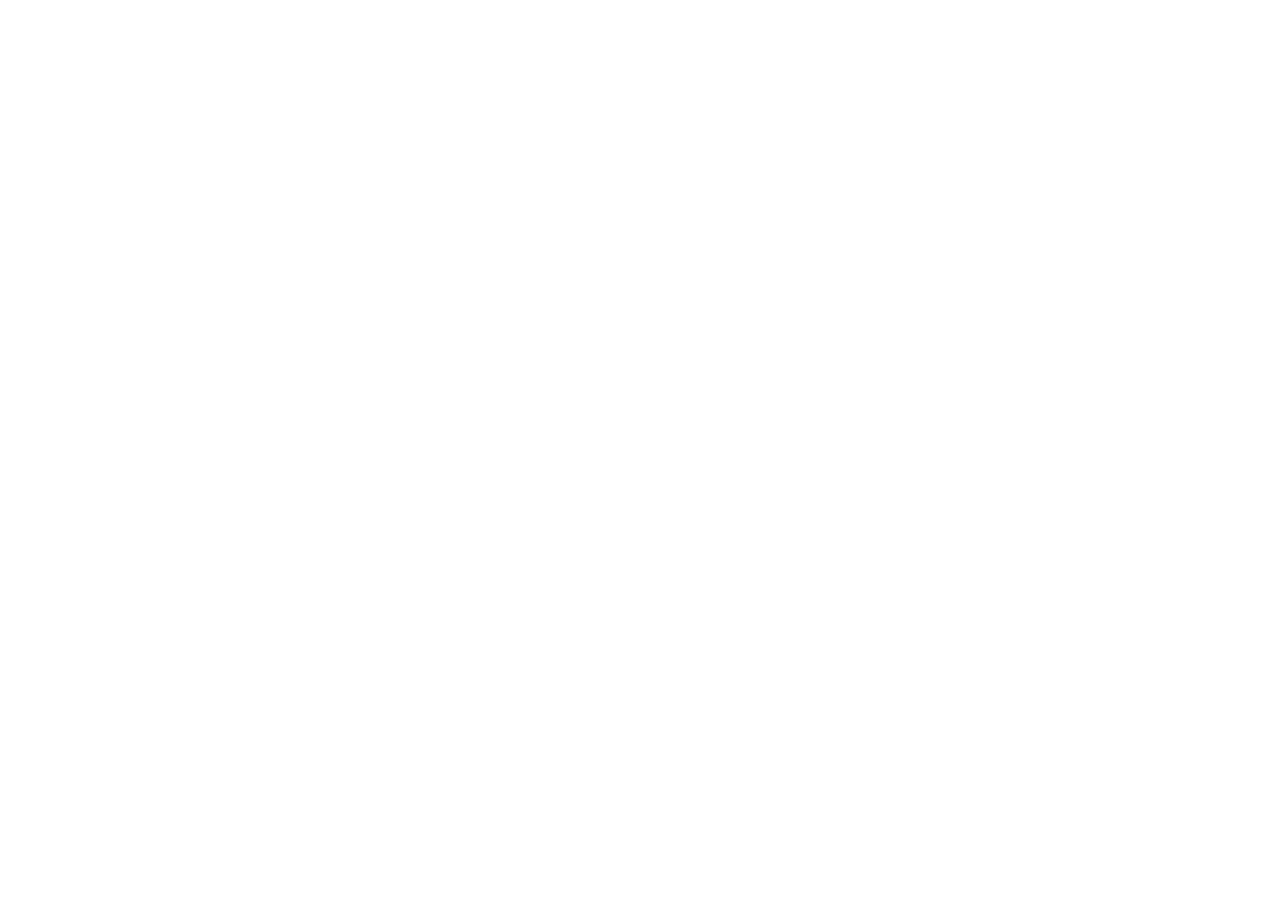
==== 1.html @ 83c16126 "i have done changes" ====
<!doctype html>
    <html lang='en'>
      <head>
        <meta charset="utf-8">
        <link rel="dns-prefetch preconnect" href="//img.perniaspopupshop.com" />
        <link rel="dns-prefetch preconnect" href="//www.googletagmanager.com" />
        <link rel="dns-prefetch preconnect" href="//www.google-analytics.com" />
        <link rel="dns-prefetch preconnect" href="//apis.google.com" />
        <meta name="viewport" content="width=device-width, initial-scale=1, shrink-to-fit=no">
        <!--[if IE]>
          <meta http-equiv="X-UA-Compatible" content="IE=Edge,chrome=1">
        <![endif]-->

        <link rel="apple-touch-icon" sizes="128x128" href="https://img.perniaspopupshop.com/ppus-assets/icons/ppus-logo-120*120.png" />
        <link rel="shortcut icon" href="https://img.perniaspopupshop.com/ppus-assets/icons/favicon.png">
        <title>Pernia's Pop Up Shop: Luxury Designer Ethnic Clothing Website 2023</title>
        <meta name="description" content=" Top Indian Fashion Designers Famous for Ethnic & Western Wear, Premium High End Clothing Apparels, Accessories at Best Shopping website in India." />
        <meta name="keywords" content="online apparel store, online fashion store, online clothing stores, luxury fashion store, luxury fashion store for women, womens clothing stores, online shopping for women, womens clothing online, luxury online shopping, fashion clothing, buy fashion clothing online, womens clothing, apparel for women, designer jewelry, online jewelry stores, luxury jewelry, fashion accessory, top designers, fashion designers, indian designer, indian designer clothing, fashion designer clothing, women's apparel, dresses for women, plus size dresses, famous fashion designers, pernias pop up shop, perniaspopupshop " />
        <link rel="canonical" href="https://www.perniaspopupshop.com" />
        
        
        <link rel="icon" href="https://img.perniaspopupshop.com/ppus-assets/icons/favicon.png" type="image/x-icon" />
        <link rel="shortcut icon" href="https://img.perniaspopupshop.com/ppus-assets/icons/favicon.png" type="image/x-icon" />
        <meta charset="utf-8">
        <meta name="mobile-web-app-capable" content="yes">
        <meta name="apple-mobile-web-app-capable" content="yes">
        <meta name="apple-mobile-web-app-status-bar-style" content="default">
        <meta http-equiv="cache-control" content="no-cache" />
        <meta http-equiv="Pragma" content="no-cache" />
        <meta http-equiv="Expires" content="0" />
        <meta name="viewport" content="width=device-width,minimum-scale=1,user-scalable=no">
        <!--itempro-->
        <meta itemprop="name"  content="Pernia's Pop Up Shop: Luxury Designer Ethnic Clothing Website 2023"/>
        <meta itemprop="description" content="Top Indian Fashion Designers Famous for Ethnic & Western Wear, Premium High End Clothing Apparels, Accessories at Best Shopping website in India." />
        <meta itemprop="image"  content="https://img.perniaspopupshop.com/ppus-assets/icons/ppus-logo.png" />
        <!--OG tags-->
        <meta id="ogurl" property="og:url" content="https://www.perniaspopupshop.com">
        <meta property="og:image" content="https://img.perniaspopupshop.com/ppus-assets/icons/ppus-logo.png">
        <meta id="ogtitle" property="og:title" content="Pernia's Pop Up Shop: Luxury Designer Ethnic Clothing Website 2023">
        <meta property="og:image:width" content="200" />
        <meta property="og:image:height" content="200" />
        <meta id="ogdescription" property="og:description" content="Top Indian Fashion Designers Famous for Ethnic & Western Wear, Premium High End Clothing Apparels, Accessories at Best Shopping website in India.">
        <meta property="og:site_name" content="perniaspopupshop">
        <meta property="og:type" content="website">
        <meta property="og:email" content="customercare@perniaspopupshop.com"/>
        <meta property="og:phone_number" content="+91 - 78478 48484"/>

        <!--robots-->
        <meta name="robots" content="noodp,noydir" />
        <meta name="YahooSeeker" content="INDEX, FOLLOW">
        <meta name="googlebot" content="index,follow">
        <meta name="msnbot" content="INDEX, FOLLOW">

        <!--extra-->
        <meta name="expires" content="never">
        <meta http-equiv="X-UA-Compatible" content="IE=edge">
        <meta name="author" content="Pernia's Pop-Up Shop" />
        <meta name="Rating" content="General">
        <meta http-equiv="Content-Language" content="en">
        <meta name="Revisit-After" content="1 Days">
        <meta name="Language" content="English">
        <meta name="distribution" content="Global">
        <meta name="allow-search" content="yes">

        <!--FB-->
        <meta property="fb:admins" content="@perniaspopupshop"/>

        <!--Twitter-->
        <meta name="twitter:card" content="summary" />
        <meta name="twitter:site" content="@PerniasPopUp" />
        <meta id="twittertitle" name="twitter:title" content="Pernia's Pop Up Shop: Luxury Designer Ethnic Clothing Website 2023"/>
        <meta id="twitterdescription" name="twitter:description" content="Top Indian Fashion Designers Famous for Ethnic & Western Wear, Premium High End Clothing Apparels, Accessories at Best Shopping website in India." />

        <meta name="theme-color" content="#f9d9e4">
        <script type="text/javascript">
          const hostname = location.hostname;
          if (!hostname.includes('localhost')) {
            const redirect = "https://perniaspopupshop.com";
            if(!hostname.includes('perniaspopupshop')) {
              location.href = redirect;
            }
          }
        </script>
        <script type="text/javascript">
          window.isProdUrl = window.location.host.includes('perniaspopupshop.com');
          window.isProductionUrl = window.location.host.includes('perniaspopupshop.com') && !window.location.host.includes('stage.');
          window.G_CONF = {};
          window.G_CONF.DESKTOP_CLIENT_ONE_SIGNAL_API_KEY = "dab3bac6-7e2c-4cad-970f-89b5041fd2a8";
          window.G_CONF.DESKTOP_CLIENT_ALGOLIA_API_KEY = "22b7b39256136754a64c0d1ca90b0eab";
          window.G_CONF.DESKTOP_CLIENT_ALGOLIA_APP_ID = "HMUN70ICO8";
          window.G_CONF.DESKTOP_FACEBOOK_APPID = "254348841908614";
          window.G_CONF.DESKTOP_GOOGLE_CLIENTID = "853589879307-4u559pabg8vjp0v4jfe36dna4sv8ln04.apps.googleusercontent.com";
          window.G_CONF.DESKTOP_API_BASE_URL = "https://www.perniaspopupshop.com/napi";
          window.G_CONF.COUNTRY_CODE = "IN";
          window.G_CONF.CURRENCY_CODE = "INR";
          window.G_CONF.CONTINENT_CODE = "AS";
          window.G_CONF.RECAPTCHA_SITE_KEY= "6LdQ1uMUAAAAAESLAqyS3k1faaCILMsj-Bcz4vzT";
        </script>
        <!--schema.org-->
        <script type="application/ld+json">
	        {
	        	"@context" : "https://schema.org",
	            "@type" : "Organization",
	            "name" : "Pernia's Pop Up Shop",
	            "url" : "https://perniaspopupshop.com",
	            "contactPoint" : [{
	            	"@type" : "ContactPoint",
	            	"telephone" : "+91-78478 48484",
	            	"contactType" : "Customer Care"
	            }],
	            "logo" : "https://img.perniaspopupshop.com/ppus-assets/icons/ppus-logo.png",
	            "sameAs" : [
	            	"https://www.facebook.com/perniaspopupshop",
	            	"https://twitter.com/PerniasPopUp",
	            	"https://www.instagram.com/perniaspopupshop"
	            ]
	        }
	    </script>
        <link rel="stylesheet" href="https://fonts.googleapis.com/css?family=Bebas+Neue&display=swap">
        <!-- Insert bundled styles into <link> tag -->
        <link href="/psl_static/assets/1.7ddbfc46.chunk.css" media="screen, projection" rel="stylesheet" type="text/css">
<link href="/psl_static/assets/main.d8a6d4be.css" media="screen, projection" rel="stylesheet" type="text/css">

        <!-- Google Login -->
        <script src="https://apis.google.com/js/platform.js" async defer></script>
        <!-- Google Tag Manager -->
        <script>
          if (window.isProdUrl) {
            (function(w,d,s,l,i){w[l]=w[l]||[];w[l].push({'gtm.start':
            new Date().getTime(),event:'gtm.js'});var f=d.getElementsByTagName(s)[0],
            j=d.createElement(s),dl=l!='dataLayer'?'&l='+l:'';j.async=true;j.src=
            'https://www.googletagmanager.com/gtm.js?id='+i+dl;f.parentNode.insertBefore(j,f);
            })(window,document,'script','dataLayer','GTM-P5DCXS6');
            window.dataLayer = window.dataLayer || [];
            window.dataLayer.push({
              crto: {
                email: localStorage.getItem('userEmail'),
                device: 'd',
                currencyCode: localStorage.getItem('selectedCurrency'),
                countryCode: window.G_CONF.COUNTRY_CODE || 'IN'
              }
            });
          }
        </script>
        <!-- End Google Tag Manager -->

        <!-- Webengage Script -->
        <script id='_webengage_script_tag' type='text/javascript'>
          var webengage; !function(w,e,b,n,g){function o(e,t){e[t[t.length-1]]=function(){r.__queue.push([t.join("."),arguments])}}var i,s,r=w[b],z=" ",l="init options track screen onReady".split(z),a="feedback survey notification".split(z),c="options render clear abort".split(z),p="Open Close Submit Complete View Click".split(z),u="identify login logout setAttribute".split(z);if(!r||!r.__v){for(w[b]=r={__queue:[],__v:"6.0",user:{}},i=0;i<l.length;i++)o(r,[l[i]]);for(i=0;i<a.length;i++){for(r[a[i]]={},s=0;s<c.length;s++)o(r[a[i]],[a[i],c[s]]);for(s=0;s<p.length;s++)o(r[a[i]],[a[i],"on"+p[s]])}for(i=0;i<u.length;i++)o(r.user,["user",u[i]]);setTimeout(function(){var f=e.createElement("script"),d=e.getElementById("_webengage_script_tag");f.type="text/javascript",f.async=!0,f.src=("https:"==e.location.protocol?"https://widgets.in.webengage.com":"http://widgets.in.webengage.com")+"/js/webengage-min-v-6.0.js",d.parentNode.insertBefore(f,d)})}}(window,document,"webengage");
          webengage.init("in~~9919913a");
        </script> 
        <!-- End Webengage Script -->
      </head>
      <body>
        <!-- Insert the router, which passed from server-side -->
        <div id="react-view">
  <div><div class="App"><div><div class="Header"><div class="TopHeader"><p class="p2 pernia-white-color text-center">For best prices and early deliveries, chat with us at<!-- -->  <span class="pernia-black-color"><a href="https://api.whatsapp.com/send?phone=918488070070&amp;text=Hi!%20Could%20you%20help%20me%20with%20a%20few%20queries!" class="pernia-color" target="_blank">+91 8488070070</a></span></p></div><div class="Content layout BreakPointContainer"><div class="layout column full-width prel"><div class="SearchAndActions"><div class="layout align-center justify-center prel"><div class="currencyContainer"><select class="currency demi-bold"><option value="INR">INR</option><option value="AUD">AUD</option><option value="GBP">GBP</option><option value="CAD">CAD</option><option value="HKD">HKD</option><option value="SGD">SGD</option><option value="USD">USD</option><option value="EUR">EUR</option></select><div class="DownBlackArrow"></div></div><div class="ShopfrontSelectionTab layout row"><div class="h7 tab"><a class="full-width full-height layout align-center justify-center " href="https://www.perniaspopupshopmen.com/?r=1&amp;utm_source=Website&amp;utm_medium=Redirection&amp;utm_campaign=ToggleWM" target="_blank">MEN</a></div><div class="h7 tab"><a class="full-width full-height layout align-center justify-center selected" href="https://www.perniaspopupshop.com/?r=1&amp;utm_source=Website&amp;utm_medium=Redirection&amp;utm_campaign=ToggleMW+" target="_blank">WOMEN</a></div></div><div class="Logo cursor-pointer"><img src="https://img.perniaspopupshop.com/ppus-assets/icons/ppus-logo.svg" alt="Logo"/></div><div class="flex layout align-center Actions"><button class="prel btn-icon p-l-0 p-r-0"><img src="https://img.perniaspopupshop.com/ppus-assets/icons/explore_v2.svg" alt="Search" class="IconBtn"/></button><button class="prel btn-icon p-l-0 p-r-0"><img src="https://img.perniaspopupshop.com/ppus-assets/icons/wishlist_v2.svg" alt="Wishlist" class="IconBtn"/></button><button class="prel btn-icon p-l-0 p-r-0"><img src="https://img.perniaspopupshop.com/ppus-assets/icons/account_v2.svg" alt="Wishlist" class="IconBtn"/></button><a class="prel" href="/checkout/cart"><img src="https://img.perniaspopupshop.com/ppus-assets/icons/new_icon-cart14_09_23.svg" alt="Cart" class="IconBtn cartIcon"/></a></div></div></div><div class="flex layout justify-center Menu"><div class="HoverBorder"></div></div></div></div></div><div class="HeaderPlaceholder"></div></div><div class="BreakPointContainer AppContent"><div><div><img class="cursor-pointer BackToTop" src="https://img.perniaspopupshop.com/ppus-assets/icons/back-to-top.svg"/></div><div><div class="sk-cube-grid"><div class="sk-cube sk-cube1"></div><div class="sk-cube sk-cube2"></div><div class="sk-cube sk-cube3"></div><div class="sk-cube sk-cube4"></div><div class="sk-cube sk-cube5"></div><div class="sk-cube sk-cube6"></div><div class="sk-cube sk-cube7"></div><div class="sk-cube sk-cube8"></div><div class="sk-cube sk-cube9"></div></div></div></div></div><div id="footerContainer" class="Footer"><div class="FooterFirstSectionContainer"><div class="BreakPointContainer FooterFirstSection layout wrap"><div class="custom-flex layout column"><h4 class="bold">ABOUT US</h4><a target="_blank" href="http://purplestylelabs.com/">PURPLE STYLE LABS</a><a href="/pernias-pop-up-show" target="_blank">PERNIA’S POP UP SHOW</a><a href="/store-locator" target="_blank">STUDIO LOCATOR</a><a href="/first-look" target="_blank">MAGAZINE</a><a href="https://blog.perniaspopupshop.com/" target="_blank">PERNIA’S POP UP BLOG</a></div><div class="custom-flex layout column"><h4 class="bold">QUICK LINKS</h4><a href="/best-sellers">BESTSELLERS</a><a href="/exclusive-collection">EXCLUSIVE</a><a href="/listing/festive-offers">SALE</a><a href="/gift-cards">GIFT CARDS</a><a href="/celebrity-closet">CELEBRITY CLOSET</a><a target="_blank" href="/styling-guide">PERSONAL STYLING</a><a target="_blank" href="/occasions">OCCASIONS</a><a target="_blank" href="/client-diaries">CLIENT DIARIES</a></div><div class="custom-flex layout column"><h4 class="bold">CUSTOMER CARE</h4><a target="_blank" href="/shipping-information">SHIPPING INFORMATION</a><a target="_blank" href="/return-and-exchange">RETURNS &amp; EXCHANGE</a><a target="_blank" href="/terms-and-conditions">TERMS &amp; CONDITIONS</a><a target="_blank" href="/privacy-cookie-policy">PRIVACY &amp; COOKIE POLICIES</a><a target="_blank" href="/faqs">FAQS</a><a target="_blank" href="/sitemap.xml">SITE MAP</a></div><div class="custom-flex layout column"><h4 class="bold">CONTACT US</h4><div><a class="layout link-container m-b-0" href="tel:+91 7847848484"><div class="DynamicHeightLoaderWrapper icon" style="padding-top:0"><div class="DynamicHeightLoader layout row align-center justify-center DynamicHeightLoaderFallback" style="padding-top:0"></div></div><p class="m-b-0">+91 78478 48484</p></a><a class="layout link-container m-b-0" href="https://api.whatsapp.com/send?phone=918488070070&amp;text=Hi! Could you help me with a few queries!" target="_blank"><div class="DynamicHeightLoaderWrapper icon" style="padding-top:0"><div class="DynamicHeightLoader layout row align-center justify-center DynamicHeightLoaderFallback" style="padding-top:0"></div></div><p class="m-b-0">Whatsapp us on +91 84880 70070</p></a><div class="layout link-container"><div class="DynamicHeightLoaderWrapper icon" style="padding-top:0"><div class="DynamicHeightLoader layout row align-center justify-center DynamicHeightLoaderFallback" style="padding-top:0"></div></div><a href="mailto:customercare@perniaspopupshop.com" class="EmailLink ellipsis m-r-5">customercare@perniaspopupshop.com</a></div><div class="m-t-10"><h4 class="bold">FOLLOW US</h4><div class="layout align-center SocialMediaLinks"><a class="m-r-5" href="https://www.facebook.com/perniaspopupshop/?ref=aymt_homepage_panel" target="_blank"><div class="DynamicHeightLoaderWrapper icon" style="padding-top:0"><div class="DynamicHeightLoader layout row align-center justify-center DynamicHeightLoaderFallback" style="padding-top:0"></div></div></a><a class="m-r-5" href="https://www.instagram.com/perniaspopupshop/" target="_blank"><div class="DynamicHeightLoaderWrapper icon" style="padding-top:0"><div class="DynamicHeightLoader layout row align-center justify-center DynamicHeightLoaderFallback" style="padding-top:0"></div></div></a><a class="m-r-5" href="https://twitter.com/PerniasPopUp" target="_blank"><div class="DynamicHeightLoaderWrapper icon" style="padding-top:0"><div class="DynamicHeightLoader layout row align-center justify-center DynamicHeightLoaderFallback" style="padding-top:0"></div></div></a><a class="m-r-5" href="https://in.pinterest.com/perniaspopup/" target="_blank"><div class="DynamicHeightLoaderWrapper icon" style="padding-top:0"><div class="DynamicHeightLoader layout row align-center justify-center DynamicHeightLoaderFallback" style="padding-top:0"></div></div></a></div></div></div></div><div class="custom-flex layout column"><h4 class="bold">GET PERNIA’S POP-UP SHOP APP</h4><div><div class="AppLinkInfo m-t-10"><p class="m-b-20">We will send you a link on your Email or Phone, open it on your phone and download the App.</p><div><form><div class="radio m-b-20"><label class="m-r-15"><input type="radio" name="gender" value="email" checked=""/> <!-- -->Email<span></span></label><label><input type="radio" name="gender" value="phone"/> <!-- -->Phone<span></span></label></div><div class="layout justify-space-between AppShareForm"><div class="flex"><input type="email" value="" required="" class="su-inputBox" placeholder="Email Address"/></div><button type="submit" class="su-btn btn-pernia-primary flex bold">SHARE APP LINK</button></div></form></div><div class="layout row m-t-25"><a href="https://itunes.apple.com/in/app/pernias-pop-up-shop/id1521128383" target="_blank" rel="noopener noreferrer" class="m-r-8"><div class="DynamicHeightLoaderWrapper icon" style="padding-top:0"><div class="DynamicHeightLoader layout row align-center justify-center DynamicHeightLoaderFallback" style="padding-top:0"></div></div></a><a href="https://play.google.com/store/apps/details?id=com.ppusapp" target="_blank" rel="noopener noreferrer"><div class="DynamicHeightLoaderWrapper icon" style="padding-top:0"><div class="DynamicHeightLoader layout row align-center justify-center DynamicHeightLoaderFallback" style="padding-top:0"></div></div></a></div></div></div></div></div></div><div class="FooterSecondSectionContainer layout align-center"><div class="FooterSecondSection BreakPointContainer"><div class="layout align-center justify-space-around full-height"><div class="flex layout align-center justify-center"><div><div class="DynamicHeightLoaderWrapper icon" style="padding-top:0"><div class="DynamicHeightLoader layout row align-center justify-center DynamicHeightLoaderFallback" style="padding-top:0"></div></div></div><div><h6 class="bold">24X7</h6><h6 class="bold text-uppercase">Customer Support</h6></div></div><div class="flex layout align-center justify-center"><div><div class="DynamicHeightLoaderWrapper icon" style="padding-top:0"><div class="DynamicHeightLoader layout row align-center justify-center DynamicHeightLoaderFallback" style="padding-top:0"></div></div></div><div><h6 class="bold">500+</h6><h6 class="bold text-uppercase">Designers</h6></div></div><div class="flex layout align-center justify-center"><div><div class="DynamicHeightLoaderWrapper icon" style="padding-top:0"><div class="DynamicHeightLoader layout row align-center justify-center DynamicHeightLoaderFallback" style="padding-top:0"></div></div></div><div><h6 class="bold text-uppercase">Free International</h6><h6 class="bold text-uppercase">Shipping*</h6></div></div></div></div></div><div class="FooterThirdSectionContainer layout align-center"><div class="FooterThirdSection BreakPointContainer"><div class="layout row align-center justify-center"><div class="custom-flex layout column align-center justify-center"><div class="FooterThirdSectionLeft"><h4 class="bold m-b-5">COMPLETELY SAFE AND SECURE PAYMENT METHOD</h4><p class="bold m-b-10">We accept Netbanking, all major credit cards. We also accept orders with cash payment</p></div><div><div class="layout align-start justify-center"><div class="layout align-center PaymentMethodIcons justify-end"><div class="m-r-5 ts-sprite visa-icon"></div><div class="m-r-5 ts-sprite mastercard-icon"></div><div class="m-r-5 ts-sprite americanexpress-icon"></div><div class="m-r-5 ts-sprite paypal-icon"></div></div></div></div></div><div class="custom-flex SignUpSection"><div class="flex xs9"><div class="m-l-25 p-l-25"><p class="bold">Sign up to get exclusive style tips, new arrival updates and a special discount code.</p><form class="layout justify-space-between"><div class="flex"><input type="email" value="" required="" class="su-inputBox" placeholder="Here&#x27;s my Email"/></div><button type="submit" class="su-btn btn-pernia-primary flex bold">Sign Up</button></form></div></div></div></div></div></div><div class="FooterFourSectionContainer"><div class="FooterFourSection BreakPointContainer"><div></div><div><div><h3>Top Designers for Clothing</h3><div class="layout wrap"><a href="https://www.perniaspopupshop.com/designers/wendell-rodricks" target="_blank">Wendell Rodricks</a> | <a href="https://www.perniaspopupshop.com/designers/anita-dongre" target="_blank">Anita Dongre</a> | <a href="https://www.perniaspopupshop.com/designers/anamika-khanna" target="_blank">Anamika Khanna</a> | <a href="https://www.perniaspopupshop.com/designers/antar-agni" target="_blank">Antar Agni</a> | <a href="https://www.perniaspopupshop.com/designers/anushree-reddy" target="_blank">Anushree Reddy</a> | <a href="https://www.perniaspopupshop.com/designers/asal-by-abu-sandeep" target="_blank">Asal By Abu Sandeep</a> | <a href="https://www.perniaspopupshop.com/designers/dolly-j" target="_blank">Dolly J</a> | <a href="https://www.perniaspopupshop.com/designers/gauri-and-nainika" target="_blank">Gauri &amp; Nainika</a> | <a href="https://www.perniaspopupshop.com/designers/jayanti-reddy" target="_blank">Jayanti Reddy</a> | <a href="https://www.perniaspopupshop.com/designers/kalista" target="_blank">Kalista</a> | <a href="https://www.perniaspopupshop.com/designers/kiran-uttam-ghosh" target="_blank">Kiran Uttam Ghosh</a> | <a href="https://www.perniaspopupshop.com/designers/mahima-mahajan" target="_blank">Mahima Mahajan</a> | <a href="https://www.perniaspopupshop.com/designers/mishru" target="_blank">Mishru</a> | <a href="https://www.perniaspopupshop.com/designers/nakul-sen" target="_blank">Nakul Sen</a> | <a href="https://www.perniaspopupshop.com/designers/nupur-kanoi" target="_blank">Nupur Kanoi</a> | <a href="https://www.perniaspopupshop.com/designers/papa-don-t-preach-by-shubhika" target="_blank">Papa Don&#x27;t Preach by Shubhika</a> | <a href="https://www.perniaspopupshop.com/designers/payal-pratap" target="_blank">Payal Pratap</a> | <a href="https://www.perniaspopupshop.com/designers/punit-balana" target="_blank">Punit Balana</a> | <a href="https://www.perniaspopupshop.com/designers/rajdeep-ranawat" target="_blank">Rajdeep Ranawat</a> | <a href="https://www.perniaspopupshop.com/designers/rajesh-pratap-singh" target="_blank">Rajesh Pratap Singh</a> | <a href="https://www.perniaspopupshop.com/designers/ridhi-mehra" target="_blank">Riddhi Mehra</a> | <a href="https://www.perniaspopupshop.com/designers/ridhima-bhasin" target="_blank">Ridhima Bhasin</a> | <a href="https://www.perniaspopupshop.com/designers/ritu-kumar" target="_blank">Ritu Kumar</a> | <a href="https://www.perniaspopupshop.com/designers/rohit-bal" target="_blank">Rohit Bal</a> | <a href="https://www.perniaspopupshop.com/designers/rohit-gandhi-rahul-khanna" target="_blank">Rohit Gandhi &amp; Rahul Khanna</a> | <a href="https://www.perniaspopupshop.com/designers/seema-gujral" target="_blank">Seema Gujral</a> | <a href="https://www.perniaspopupshop.com/designers/siddartha-tytler" target="_blank">Siddartha Tytler</a> | <a href="https://www.perniaspopupshop.com/designers/tarun-tahiliani" target="_blank">Tarun Tahiliani</a> | <a href="https://www.perniaspopupshop.com/designers/payal-singhal" target="_blank">Payal Singhal</a> | <a href="https://www.perniaspopupshop.com/designers/gaurav-gupta" target="_blank">Gaurav Gupta</a> | <a href="https://www.perniaspopupshop.com/designers/rohit-gandhi-rahul-khanna" target="_blank">Rohit Gandhi Rahul Khanna</a> | <a href="https://www.perniaspopupshop.com/designers/ashima-leena" target="_blank">Ashima Leena</a> | <a href="https://www.perniaspopupshop.com/designers/nikasha" target="_blank">Nikasha</a> | <a href="https://www.perniaspopupshop.com/designers/j-j-valaya" target="_blank">JJ Valaya</a> | <a href="https://www.perniaspopupshop.com/designers/varun-bahl" target="_blank">Varun Bahl</a> | <a href="https://www.perniaspopupshop.com/designers/neeta-lulla" target="_blank">Neeta Lulla</a> | <a href="https://www.perniaspopupshop.com/designers/nishka-lulla" target="_blank">Nishka Lulla</a> | <a href="https://www.perniaspopupshop.com/designers/amit-aggarwal" target="_blank">Amit Aggarwal</a> | <a href="https://www.perniaspopupshop.com/designers/nachiket-barve" target="_blank">Nachiket Barve</a> | <a href="https://www.perniaspopupshop.com/designers/namrata-joshipura" target="_blank">Namrata Joshipura</a> | <a href="https://www.perniaspopupshop.com/designers/bhumika-sharma" target="_blank">Bhumika Sharma</a> | <a href="https://www.perniaspopupshop.com/designers/samant-chauhan" target="_blank">Samant Chauhan</a> | <a href="https://www.perniaspopupshop.com/designers/priyanka-jain" target="_blank">Priyanka Jain</a> | <a href="https://www.perniaspopupshop.com/designers/soup-by-sougat-paul" target="_blank">Soup by Sougat Paul</a> | <a href="https://www.perniaspopupshop.com/designers/surendri-by-yogesh-chaudhary" target="_blank">Surendri by Yogesh Chaudhary</a> | <a href="https://www.perniaspopupshop.com/designers/gopi-vaid" target="_blank">Gopi Vaid</a> | <a href="https://www.perniaspopupshop.com/designers/masaba" target="_blank">Masaba</a></div></div><div><h3>Shop Ethnic Wear For Women</h3><div class="layout wrap"><a href="https://www.perniaspopupshop.com/clothing/lehenga" title="Lehengas">Lehengas</a> | <a href="https://www.perniaspopupshop.com/clothing/lehenga/bridal" title="Bridal Lehenga">Bridal Lehenga</a> | <a href="https://www.perniaspopupshop.com/clothing/lehenga/bridesmaid" title="Bridesmaid Lehenga">Bridesmaid Lehenga</a> | <a href="https://www.perniaspopupshop.com/clothing/lehenga/printed-lehenga" title="Printed Lehenga">Printed Lehenga</a> | <a href="https://www.perniaspopupshop.com/clothing/lehenga/organza-lehenga" title="Organza Lehenga">Organza Lehenga</a> | <a href="https://www.perniaspopupshop.com/clothing/lehenga/crop-top-lehenga" title="Crop Top Lehenga">Crop Top Lehenga</a> | <a href="https://www.perniaspopupshop.com/clothing/saree/lehenga-saree" title="Lehenga Saree">Lehenga Saree</a> | <a href="https://www.perniaspopupshop.com/banarasi/lehenga" title="Banarasi Lehengas">Banarasi Lehengas</a> | <a href="https://www.perniaspopupshop.com/chikankari/lehenga" title="Chikankari Lehengas">Chikankari Lehengas</a> | <a href="https://www.perniaspopupshop.com/clothing/lehenga/jacket" title="Jacket Lehenga">Jacket Lehenga</a> | <a href="https://www.perniaspopupshop.com/clothing/kurta-sets-salwar-kameez" title="Kurta Set for Women">Kurta Set for Women</a> | <a href="https://www.perniaspopupshop.com/clothing/kurta" title="Kurtas For Women">Kurtas For Women</a> | <a href="https://www.perniaspopupshop.com/clothing/kurti" title="Kurti">Kurti</a> | <a href="https://www.perniaspopupshop.com/clothing/churidar" title="Churidar">Churidar</a> | <a href="https://www.perniaspopupshop.com/clothing/salwar-kameez" title="Salwar Kameez">Salwar Kameez</a> | <a href="https://www.perniaspopupshop.com/clothing/tunic" title="Tunics For Women">Tunics For Women</a> | <a href="https://www.perniaspopupshop.com/chikankari/kurti" title="Chikankari Kurtis">Chikankari Kurtis</a> | <a href="https://www.perniaspopupshop.com/banarasi/kurti" title="Banarasi Kurti">Banarasi Kurti</a> | <a href="https://www.perniaspopupshop.com/lucknowi/kurti" title="Lucknowi Kurtis">Lucknowi Kurtis</a> | <a href="https://www.perniaspopupshop.com/clothing/saree" title="Saree">Saree</a> | <a href="https://www.perniaspopupshop.com/saree-studio/draped-sarees" title="Drape Sarees">Drape Sarees</a> | <a href="https://www.perniaspopupshop.com/clothing/saree/pre-stitched-saree" title="Pre Stitched Saree">Pre Stitched Saree</a> | <a href="https://www.perniaspopupshop.com/clothing/saree/organza-saree" title="Organza Saree">Organza Saree</a> | <a href="https://www.perniaspopupshop.com/clothing/saree/floral-saree" title="Floral Saree">Floral Saree</a> | <a href="https://www.perniaspopupshop.com/clothing/saree/ruffle-saree" title="Ruffle Saree">Ruffle Saree</a> | <a href="https://www.perniaspopupshop.com/saree-studio/embellished-sarees" title="Embellished Sarees">Embellished Sarees</a> | <a href="https://www.perniaspopupshop.com/saree-studio/sequin-sarees" title="Sequin Sarees">Sequin Sarees</a> | <a href="https://www.perniaspopupshop.com/clothing/saree/pant-saree" title="Pant Saree">Pant Saree</a> | <a href="https://www.perniaspopupshop.com/bandhani/saree" title="Bandhani Saree">Bandhani Saree</a> | <a href="https://www.perniaspopupshop.com/banarasi/saree" title="Banarasi Saree">Banarasi Saree</a> | <a href="https://www.perniaspopupshop.com/clothing/anarkali" title="Anarkalis">Anarkalis</a> | <a href="https://www.perniaspopupshop.com/banarasi/anarkali" title="Banarasi Anarkali">Banarasi Anarkali</a> | <a href="https://www.perniaspopupshop.com/clothing/anarkali/bridal-anarkali" title="Bridal Anarkali">Bridal Anarkali</a> | <a href="https://www.perniaspopupshop.com/chikankari/anarkali" title="Chikankari Anarkalis">Chikankari Anarkalis</a> | <a href="https://www.perniaspopupshop.com/lucknowi/anarkali" title="Lucknowi Anarkalis">Lucknowi Anarkalis</a> | <a href="https://www.perniaspopupshop.com/clothing/gharara/bridal-gharara" title="Bridal Ghararas">Bridal Ghararas</a> | <a href="https://www.perniaspopupshop.com/clothing/sharara-sets/bridal-sharara" title="Bridal Shararas">Bridal Shararas</a> | <a href="https://www.perniaspopupshop.com/clothing/sharara-sets" title="Sharara Suits">Sharara Suits</a> | <a href="https://www.perniaspopupshop.com/clothing/gharara" title="Ghararas">Ghararas</a> </div></div><div><h3>Shop Western Wear For Women</h3><div class="layout wrap"><a href="https://www.perniaspopupshop.com/western-wear/dresses" title="Western Dresses">Western Dresses</a> | <a href="https://www.perniaspopupshop.com/clothing/dresses/sequin-dress" title="Sequin Dress">Sequin Dress</a> | <a href="https://www.perniaspopupshop.com/clothing/dresses/knee-length" title="Knee Length Dresses">Knee Length Dresses</a> | <a href="https://www.perniaspopupshop.com/clothing/dresses/floral-dress" title="Floral Dress">Floral Dress</a> | <a href="https://www.perniaspopupshop.com/clothing/dresses/off-shoulder" title="Off Shoulder Dress">Off Shoulder Dress</a> | <a href="https://www.perniaspopupshop.com/clothing/dresses/boho" title="Boho Dresses">Boho Dresses</a> | <a href="https://www.perniaspopupshop.com/clothing/dresses/maxi" title="Maxi Dress">Maxi Dress</a> | <a href="https://www.perniaspopupshop.com/occasions/bridal" title="Bridal Dresses">Bridal Dresses</a> | <a href="https://www.perniaspopupshop.com/clothing/dresses/mini" title="Mini Dresses">Mini Dresses</a> | <a href="https://www.perniaspopupshop.com/clothing/dresses" title="Dresses for Women">Dresses for Women</a> | <a href="https://www.perniaspopupshop.com/clothing/gown" title="Gowns">Gowns</a> | <a href="https://www.perniaspopupshop.com/clothing/gown/bridal-gown" title="Bridal Gowns">Bridal Gowns</a> | <a href="https://www.perniaspopupshop.com/clothing/saree/gown-saree" title="Gown Saree">Gown Saree</a> | <a href="https://www.perniaspopupshop.com/clothing/gown/ball-gown" title="Ball Gowns">Ball Gowns</a> | <a href="https://www.perniaspopupshop.com/clothing/kaftan" title="Kaftan Dress">Kaftan Dress</a> | <a href="https://www.perniaspopupshop.com/clothing/jumpsuit" title="Jumpsuit">Jumpsuit</a> | <a href="https://www.perniaspopupshop.com/trends/wedding-jumpsuits" title="Wedding Jumpsuits">Wedding Jumpsuits</a> | <a href="https://www.perniaspopupshop.com/clothing/croptop" title="Crop Top">Crop Top</a> | <a href="https://www.perniaspopupshop.com/clothing/jacket" title="Jackets For Women">Jackets For Women</a> | <a href="https://www.perniaspopupshop.com/clothing/co-ord-set" title="Co-ord Set">Co-ord Set</a> | <a href="https://www.perniaspopupshop.com/western-wear/jackets" title="Western Jackets">Western Jackets</a> | <a href="https://www.perniaspopupshop.com/clothing/skirts" title="Skirts">Skirts</a> </div></div><div><h3>Top Designers for Jewellery &amp; Accessories</h3><div class="layout wrap"><a href="https://www.perniaspopupshop.com/designers/nepra-by-neha-goel" target="_blank">NEPRA BY NEHA GOEL</a> | <a href="https://www.perniaspopupshop.com/designers/eina-ahluwalia" target="_blank">Eina Ahluwalia</a> | <a href="https://www.perniaspopupshop.com/designers/isharya" target="_blank">Isharya</a> | <a href="https://www.perniaspopupshop.com/designers/moh-maya-by-disha-khatri" target="_blank">Moh-Maya by Disha Khatri</a> | <a href="https://www.perniaspopupshop.com/designers/ra-abta" target="_blank">Raabta</a> | <a href="https://www.perniaspopupshop.com/designers/varnika-arora" target="_blank">Varnika Arora</a> | <a href="https://www.perniaspopupshop.com/designers/love-to-bag" target="_blank">Love To bag</a> | <a href="https://www.perniaspopupshop.com/designers/divani" target="_blank">Divani</a> | <a href="https://www.perniaspopupshop.com/designers/the-pink-potli" target="_blank">The Pink Potli</a> | <a href="https://www.perniaspopupshop.com/designers/clutch-d" target="_blank">Clutch&#x27;d</a> | <a href="https://www.perniaspopupshop.com/designers/outhouse" target="_blank">Outhouse</a> | <a title="VASTRAA Jewellery" href="https://www.perniaspopupshop.com/designers/vastraa-jewellery" target="_blank">VASTRAA Jewellery</a> | <a title="Aster" href="https://www.perniaspopupshop.com/designers/aster">Aster</a> | <a title="Hunar" href="https://www.perniaspopupshop.com/designers/hunar">Hunar</a> | <a title="Zevar By Geeta" href="https://www.perniaspopupshop.com/designers/zevar-by-geeta">Zevar By Geeta</a> | <a title="Swabhimann Jewellery" href="https://www.perniaspopupshop.com/designers/swabhimann-jewellery">Swabhimann Jewellery</a> | <a title="Just Shraddha" href="https://www.perniaspopupshop.com/designers/just-shraddha">Just Shraddha</a> | <a title="House of D&#x27;oro" href="https://www.perniaspopupshop.com/designers/house-of-doro">House of D&#x27;oro</a> | <a title="Minaki" href="https://www.perniaspopupshop.com/designers/minaki">Minaki</a> | <a title="Riana Jewellery" href="https://www.perniaspopupshop.com/designers/riana-jewellery">Riana Jewellery</a> | <a title="Anayah Jewellery" href="https://www.perniaspopupshop.com/designers/anayah-jewellery">Anayah Jewellery</a> | <a title="Lovetobag" href="https://www.perniaspopupshop.com/designers/love-to-bag">Lovetobag</a> | <a title="Doux Amour" href="https://www.perniaspopupshop.com/designers/doux-amour">Doux Amour</a> | <a title="A Clutch Story" href="https://www.perniaspopupshop.com/designers/a-clutch-story">A Clutch Story</a> | <a title="Nidhi Bhandari" href="https://www.perniaspopupshop.com/designers/nidhi-bhandari">Nidhi Bhandari</a> | <a title="5 Elements" href="https://www.perniaspopupshop.com/designers/5-elements">5 Elements</a> | <a title="Be Chic" href="https://www.perniaspopupshop.com/designers/be-chic">Be Chic</a> | <a title="Coral Haze" href="https://www.perniaspopupshop.com/designers/coral-haze">Coral Haze</a> | <a title="Vipul Shah Bags" href="https://www.perniaspopupshop.com/designers/vipul-shah-bags">Vipul Shah Bags</a> | <a title="AMYRA" href="https://www.perniaspopupshop.com/designers/amyra">AMYRA</a> | <a title="Papa don&#x27;t preach by Shubhika Accessories" href="https://www.perniaspopupshop.com/designers/papa-don-t-preach-by-shubhika-accessories">Papa don&#x27;t preach by Shubhika Accessories</a></div></div><div><h3>Top Categories in Jewellery &amp; Accessories</h3><div class="layout wrap"><a href="https://www.perniaspopupshop.com/jewellery/necklaces" target="_blank">Necklaces</a> | <a href="https://www.perniaspopupshop.com/jewellery/earrings" target="_blank">Earrings</a> | <a href="https://www.perniaspopupshop.com/jewellery/cuffs" target="_blank">Cuffs</a> | <a href="https://www.perniaspopupshop.com/jewellery/bracelets" target="_blank">Bracelets</a> | <a href="https://www.perniaspopupshop.com/jewellery/rings" target="_blank">Rings</a> | <a href="https://www.perniaspopupshop.com/jewellery/bangles" target="_blank">Bangles</a> | <a href="https://www.perniaspopupshop.com/jewellery/brooches" target="_blank">Brooches</a> | <a href="https://www.perniaspopupshop.com/jewellery/nose-rings" target="_blank">Nose Rings</a> | <a href="https://www.perniaspopupshop.com/jewellery/maangtikas" target="_blank">Maangtikas</a> | <a href="https://www.perniaspopupshop.com/jewellery/kaleeras" target="_blank">Kaleeras</a> | <a href="https://www.perniaspopupshop.com/jewellery/earcuffs" target="_blank">Earcuffs</a> | <a href="https://www.perniaspopupshop.com/jewellery/head-pieces" target="_blank">Head Pieces</a> | <a href="https://www.perniaspopupshop.com/jewellery/body-chains" target="_blank">Body Chains</a> | <a href="https://www.perniaspopupshop.com/jewellery/arm-bands" target="_blank">Arm Bands</a> | <a href="https://www.perniaspopupshop.com/jewellery/anklets" target="_blank">Anklets</a> | <a href="https://www.perniaspopupshop.com/jewellery/heirloom-jewels" target="_blank">Heirloom Jewels</a> | <a href="https://www.perniaspopupshop.com/jewellery/pendants" target="_blank">Pendants</a> | <a title="Meenakari Jewellery" href="https://www.perniaspopupshop.com/jewellery/meenakari-jewellery">Meenakari Jewellery</a> | <a title="Swarovski Jewellery" href="https://www.perniaspopupshop.com/jewellery/swarovski-jewellery">Swarovski Jewellery</a> | <a title="Zircon Jewellery" href="https://www.perniaspopupshop.com/jewellery/zircon-jewellery">Zircon Jewellery</a> | <a title="Pastel Jewellery" href="https://www.perniaspopupshop.com/trends/pastel-jewellery">Pastel Jewellery</a> | <a title="Temple Jewellery" href="https://www.perniaspopupshop.com/trends/temple-jewellery">Temple Jewellery</a> | <a title="Diamond Jewellery" href="https://www.perniaspopupshop.com/trends/diamond-jewellery">Diamond Jewellery</a> | <a title="Silver Jewellery" href="https://www.perniaspopupshop.com/jewellery/silver">Silver Jewellery</a> | <a title="Statement Earrings" href="https://www.perniaspopupshop.com/jewellery/earrings/statement-earrings">Statement Earrings</a> | <a title="Dangler Earrings" href="https://www.perniaspopupshop.com/jewellery/earrings/dangler-earrings">Dangler Earrings</a> | <a title="Jhumkas" href="https://www.perniaspopupshop.com/jewellery/earrings/jhumka">Jhumkas</a> | <a title="Earcuffs" href="https://www.perniaspopupshop.com/jewellery/earcuffs">Earcuffs</a> | <a title="Hoop Earrings" href="https://www.perniaspopupshop.com/jewellery/hoops">Hoop Earrings</a> | <a title="Choker Necklaces" href="https://www.perniaspopupshop.com/jewellery/necklaces/choker-necklace">Choker Necklaces</a> | <a title="Oxidised Necklace" href="https://www.perniaspopupshop.com/jewellery/necklaces/oxidised-necklace">Oxidised Necklace</a> | <a title="Kada" href="https://www.perniaspopupshop.com/jewellery/bangles/kada">Kada</a> | <a href="https://www.perniaspopupshop.com/accessories/shoes" target="_blank">Shoes</a> | <a href="https://www.perniaspopupshop.com/accessories/sandals" target="_blank">Sandals</a> | <a href="https://www.perniaspopupshop.com/accessories/belts" target="_blank">Belts</a> | <a href="https://www.perniaspopupshop.com/accessories/jutti" target="_blank">Juttis</a> | <a href="https://www.perniaspopupshop.com/accessories/bags/potli" target="_blank">Potlis Bags</a> | <a href="https://www.perniaspopupshop.com/accessories/bags/clutch" target="_blank">Clutches</a> | <a href="https://www.perniaspopupshop.com/accessories/bags/handbag" target="_blank">Handbags</a> | <a href="https://www.perniaspopupshop.com/accessories/bags/pouch" target="_blank">Pouch</a> | <a href="https://www.perniaspopupshop.com/jewellery/waist-belts" target="_blank">Waist Belts</a> | <a title="Handbags" href="https://www.perniaspopupshop.com/accessories/bags/handbag">Handbags</a> | <a title="Sling Bags" href="https://www.perniaspopupshop.com/accessories/bags/sling-bag">Sling Bags</a> | <a title="Crossbody Bags" href="https://www.perniaspopupshop.com/accessories/bags/crossbody-bag">Crossbody Bags</a> | <a title="Bucket Bags" href="https://www.perniaspopupshop.com/accessories/bags/bucket-bags">Bucket Bags</a> | <a title="Mini Bags" href="https://www.perniaspopupshop.com/accessories/bags/mini-bags">Mini Bags</a> | <a title="Tote Bag" href="https://www.perniaspopupshop.com/accessories/bags/tote-bag">Tote Bag</a> | <a title="Shoulder Bag" href="https://www.perniaspopupshop.com/accessories/bags/shoulder-bag">Shoulder Bag</a> | <a title="Sequin Bag" href="https://www.perniaspopupshop.com/accessories/bags/sequin-bag">Sequin Bag</a> | <a title="Box Clutch" href="https://www.perniaspopupshop.com/accessories/bags/box-clutch">Box Clutch</a> | <a title="Pashmina Shawl" href="https://www.perniaspopupshop.com/accessories/shawls/pashmina-shawl">Pashmina Shawl</a> | <a title="Embroidered Shawl" href="https://www.perniaspopupshop.com/accessories/shawls/embroidered-shawl">Embroidered Shawl</a> | <a title="Printed Stole" href="https://www.perniaspopupshop.com/accessories/stoles-scarves/printed-stole">Printed Stole</a></div></div><div><h3>Top Designers in Kidswear</h3><div class="layout wrap"><a title="Fayon Kids" href="https://www.perniaspopupshop.com/designers/fayon-kids">Fayon Kids</a> | <a title="P &amp; S Co" href="https://www.perniaspopupshop.com/designers/p-s-co">P &amp; S Co</a> | <a title="Little Bansi" href="https://www.perniaspopupshop.com/designers/little-bansi">Little Bansi</a> | <a title="Chotibuti" href="https://www.perniaspopupshop.com/designers/chotibuti">Chotibuti</a> | <a title="Little Boys Closet" href="https://www.perniaspopupshop.com/designers/little-boys-closet">Little Boys Closet</a> | <a title="Navyassa" href="https://www.perniaspopupshop.com/designers/navyassa">Navyassa</a> | <a title="Yuvrani Jaipur Kidswear" href="https://www.perniaspopupshop.com/designers/yuvrani-jaipur-kidswear">Yuvrani Jaipur Kidswear</a> | <a title="Free Sparrow" href="https://www.perniaspopupshop.com/designers/free-sparrow">Free Sparrow</a> | <a title="Neha Gursahani Kids" href="https://www.perniaspopupshop.com/designers/neha-gursahani-kids">Neha Gursahani Kids</a> | <a title="Littleens" href="https://www.perniaspopupshop.com/designers/littleens">Littleens</a> | <a title="Saka Designs" href="https://www.perniaspopupshop.com/designers/saka-designs">Saka Designs</a> | <a title="All Boy Couture" href="https://www.perniaspopupshop.com/designers/all-boy-couture">All Boy Couture</a> | <a title="Kirti Agarwal Pret n Couture" href="https://www.perniaspopupshop.com/designers/kirti-agarwal-pret-n-couture">Kirti Agarwal Pret n Couture</a> | <a title="Mini Chic" href="https://www.perniaspopupshop.com/designers/mini-chic">Mini Chic</a> | <a title="Adah Kidswear" href="https://www.perniaspopupshop.com/designers/adah-kidswear">Adah Kidswear</a> | <a title="Hoity Moppet" href="https://www.perniaspopupshop.com/designers/hoity-moppet">Hoity Moppet</a> | <a title="BYB Premium" href="https://www.perniaspopupshop.com/designers/byb-premium">BYB Premium</a> | <a title="TinyPants" href="https://www.perniaspopupshop.com/designers/tinypants">TinyPants</a></div></div><div><h3>Top Categories for Girls</h3><div class="layout wrap"><a title="Girls Designer Clothes" href="https://www.perniaspopupshop.com/kids-wear/girls">Girls Designer Clothes</a> | <a title="Lehenga" href="https://www.perniaspopupshop.com/kids-wear/girls/lehenga">Lehenga</a> | <a title="Embroidered Lehenga" href="https://www.perniaspopupshop.com/kids-wear/girls/embroidered-lehenga">Embroidered Lehenga</a> | <a title="Sharara Suits" href="https://www.perniaspopupshop.com/kids-wear/girls/sharara">Sharara Suits</a> | <a title="Kurta Set" href="https://www.perniaspopupshop.com/kids-wear/girls/kurta-set">Kurta Set</a> | <a title="Kurtas" href="https://www.perniaspopupshop.com/kids-wear/girls/kurta">Kurtas</a> | <a title="Anarkali Dresses" href="https://www.perniaspopupshop.com/kids-wear/girls/anarkali">Anarkali Dresses</a> | <a title="Dresses" href="https://www.perniaspopupshop.com/kids-wear/girls/dresses">Dresses</a> | <a title="Dhoti Pants" href="https://www.perniaspopupshop.com/kids-wear/girls/dhoti">Dhoti Pants For</a> | <a title="Pants" href="https://www.perniaspopupshop.com/kids-wear/girls/pant">Pants</a> | <a title="Girls Footwear" href="https://www.perniaspopupshop.com/kids-wear/girls/footwear">Footwear</a> | <a title="Girls Accessories" href="https://www.perniaspopupshop.com/kids-wear/girls/accessories">Accessories</a></div></div><div><h3>Top Categories for Boys</h3><div class="layout wrap"><a title="Boys Designer Clothes" href="https://www.perniaspopupshop.com/kids-wear/boys">Boys Designer Clothes</a> | <a title="Kurta Set" href="https://www.perniaspopupshop.com/kids-wear/boys/kurta-set">Kurta Set</a> | <a title="Kurtas" href="https://www.perniaspopupshop.com/kids-wear/boys/kurta">Kurtas</a> | <a title="Nehru Jackets" href="https://www.perniaspopupshop.com/kids-wear/boys/nehru-jacket">Nehru Jackets</a> | <a title="Sherwani" href="https://www.perniaspopupshop.com/kids-wear/boys/sherwani">Sherwani</a> | <a title="Embroidered Sherwani" href="https://www.perniaspopupshop.com/kids-wear/boys/embroidered-sherwani">Embroidered Sherwani</a> | <a title="Jacket" href="https://www.perniaspopupshop.com/kids-wear/boys/jackets">Jacket</a> | <a title="Blazer" href="https://www.perniaspopupshop.com/kids-wear/boys/blazer">Blazer</a> | <a title="Shirt" href="https://www.perniaspopupshop.com/kids-wear/boys/shirt">Shirt</a> | <a title="Dhoti Pants" href="https://www.perniaspopupshop.com/kids-wear/boys/dhoti">Dhoti Pants</a> | <a title="Pants" href="https://www.perniaspopupshop.com/kids-wear/boys/pants">Pants</a> | <a title="Boys Footwear" href="https://www.perniaspopupshop.com/kids-wear/boys/footwear">Boys Footwear</a> | <a title="Boys Accessories" href="https://www.perniaspopupshop.com/kids-wear/boys/accessories">Boys Accessories</a></div></div><div><h3>Top Designers in Home and Living</h3><div class="layout wrap"><a title="The Khabiyas Trunk by KJ" href="https://www.perniaspopupshop.com/designers/the-kargha-story">The Khabiyas Trunk by KJ</a> | <a title="Assemblage" href="https://www.perniaspopupshop.com/designers/assemblage">Assemblage</a> | <a title="H2H" href="https://www.perniaspopupshop.com/designers/h2h">H2H</a> | <a title="Mason Home" href="https://www.perniaspopupshop.com/designers/mason-home">Mason Home</a> | <a title="Dune Homes" href="https://www.perniaspopupshop.com/designers/dune-homes">Dune Homes</a> | <a title="Karo" href="https://www.perniaspopupshop.com/designers/karo">Karo</a> | <a title="Vigneto" href="https://www.perniaspopupshop.com/designers/vigneto">Vigneto</a> | <a title="Jaipur Rugs" href="https://www.perniaspopupshop.com/designers/jaipur-rugs">Jaipur Rugs</a> | <a title="Ritu Kumar Home" href="https://www.perniaspopupshop.com/designers/ritu-kumar-home">Ritu Kumar Home</a> | <a title="Home Jewels by Cotton Indya" href="https://www.perniaspopupshop.com/designers/home-jewels-by-cotton-indya">Home Jewels by Cotton Indya</a> | <a title="Logam" href="https://www.perniaspopupshop.com/designers/logam">Logam</a> | <a title="SADYASKA" href="https://www.perniaspopupshop.com/designers/sadyaska">SADYASKA</a> | <a title="The 7 DeKor" href="https://www.perniaspopupshop.com/designers/the-7-dekor">The 7 DeKor</a> | <a title="Serein Decor" href="https://www.perniaspopupshop.com/designers/serein-decor">Serein Decor</a> | <a title="Conscious Co" href="https://www.perniaspopupshop.com/designers/conscious-co">Conscious Co</a> | <a title="Amoliconcepts" href="https://www.perniaspopupshop.com/designers/amoliconcepts-8">Amoliconcepts</a> | <a title="Ikkis" href="https://www.perniaspopupshop.com/designers/ikkis">Ikkis</a> | <a title="Gemtherapy by Rosado" href="https://www.perniaspopupshop.com/designers/gemtherapy">Gemtherapy by Rosado</a> | <a title="Order Happiness" href="https://www.perniaspopupshop.com/designers/order-happiness">Order Happiness</a></div></div><div><h3>Top Categories in Home and Living</h3><div class="layout wrap"><a href="https://www.perniaspopupshop.com/home-living" title="Home Decor">Home Decor</a> | <a href="https://www.perniaspopupshop.com/home-living/tableware/trays" title="Trays">Trays</a> | <a href="https://www.perniaspopupshop.com/home-living/tableware/platters" title="Platter">Platter</a> | <a href="https://www.perniaspopupshop.com/home-living/lighting/lantern" title="Lanterns">Lanterns</a> | <a href="https://www.perniaspopupshop.com/home-living/tableware/table-cloth" title="Table Cloth">Table Cloth</a> | <a href="https://www.perniaspopupshop.com/home-living/tableware/bottles" title="Bottles">Bottles</a> | <a href="https://www.perniaspopupshop.com/home-living/tableware/cake-stand" title="Cake Stand">Cake Stand</a> | <a href="https://www.perniaspopupshop.com/home-living/bed-linen/quilts" title="Quilts">Quilts</a> | <a href="https://www.perniaspopupshop.com/home-living/lighting/candle-stands" title="Candle Stands">Candle Stands</a> | <a href="https://www.perniaspopupshop.com/home-living/tableware/plates" title="Plates">Plates</a> | <a href="https://www.perniaspopupshop.com/home-living/decor/show-pieces" title="Show Piece ">Show Piece</a> | <a href="https://www.perniaspopupshop.com/home-living/decor/tissue-boxes" title="Tissue Boxes">Tissue Boxes</a> | <a href="https://www.perniaspopupshop.com/home-living/tableware/cocktail-napkin" title="Cocktail Napkin">Cocktail Napkin</a> | <a href="https://www.perniaspopupshop.com/home-living/tableware/bowls" title="Bowls">Bowls</a> | <a href="https://www.perniaspopupshop.com/home-living/tableware" title="Tableware Sets">Tableware Sets</a> | <a href="https://www.perniaspopupshop.com/home-living/decor/photo-frame" title="Photo Frames">Photo Frames</a> | <a href="https://www.perniaspopupshop.com/home-living/bed-linen/bed-covers" title="Bed Covers">Bed Covers</a> | <a href="https://www.perniaspopupshop.com/home-living/tableware/tiffin-spoon" title="Tiffin and Spoon">Tiffin and Spoon</a> | <a href="https://www.perniaspopupshop.com/home-living/beauty-wellness/aroma-candles" title="Aroma Candles">Aroma Candles</a> | <a href="https://www.perniaspopupshop.com/home-living/decor/planters" title="Home Planters">Home Planters</a> | <a href="https://www.perniaspopupshop.com/home-living/tableware/cake-dome" title="Cake Dome">Cake Dome</a> | <a href="https://www.perniaspopupshop.com/home-living/decor/gifts-and-hampers" title="Home Decor Gifts">Home Decor Gifts</a> | <a href="https://www.perniaspopupshop.com/home-living/decor" title="Decor Accessories">Decor Accessories</a> | <a href="https://www.perniaspopupshop.com/home-living/bed-linen/cushion" title="Cushions and Pillows">Cushions and Pillows</a> | <a href="https://www.perniaspopupshop.com/home-living/bed-linen/cushion-covers" title="Cushion Covers">Cushion Covers</a> | <a href="https://www.perniaspopupshop.com/home-living/decor/vases" title="Decor Vases">Decor Vases</a> | <a href="https://www.perniaspopupshop.com/home-living/decor/bathroom-set" title="Bathroom Set">Bathroom Set</a> | <a href="https://www.perniaspopupshop.com/home-living/bed-linen" title="Bed Linen">Bed Linen</a> | <a href="https://www.perniaspopupshop.com/home-living/lighting" title="Decor Lights">Decor Lights</a> | <a href="https://www.perniaspopupshop.com/home-living/flooring/rugs" title="Floor Rugs">Floor Rugs</a></div></div><div><h3>Designer wear for all your special occasions</h3><div class="layout wrap"><a href="https://www.perniaspopupshop.com/whats-new/ethnic" target="_blank">Diwali</a> | <a href="https://www.perniaspopupshop.com/whats-new/ethnic" target="_blank">Holi</a> | <a href="https://www.perniaspopupshop.com/occasions/independence-day" target="_blank">Independance Day</a> | <a href="https://www.perniaspopupshop.com/whats-new/ethnic" target="_blank">Republic Day</a> | <a href="https://www.perniaspopupshop.com/festive-offers" target="_blank">Ramadan</a> | <a href="https://www.perniaspopupshop.com/festive-offers" target="_blank">Eid</a> | <a href="https://www.perniaspopupshop.com/raksha-bandhan" target="_blank">Raksha Bandhan</a> | <a href="https://www.perniaspopupshop.com/occasions/pooja" target="_blank">Navaratri</a> | <a href="https://www.perniaspopupshop.com/whats-new/ethnic" target="_blank">Dussehra</a> | <a href="https://www.perniaspopupshop.com/whats-new/ethnic" target="_blank">Krishna Janmashtami</a> | <a href="https://www.perniaspopupshop.com/ganesh-chaturthi" target="_blank">Ganesh Chaturthi</a> | <a href="https://www.perniaspopupshop.com/whats-new/ethnic" target="_blank">Baisakhi</a> | <a href="https://www.perniaspopupshop.com/whats-new/ethnic" target="_blank">Lohri</a> | <a href="https://www.perniaspopupshop.com/whats-new/contemporary/dresses" target="_blank">Christmas</a> | <a href="https://www.perniaspopupshop.com/occasions/wedding" target="_blank">Weddings</a> | <a href="https://www.perniaspopupshop.com/listing/festive-offers" target="_blank">Mother’s Day</a></div></div><div><h3>We Ship Across the World</h3><p>Argentina | Australia | Austria | Bahrain | Belgium | Bhutan | Brazil | Canada | Chile | Colombia | Denmark | Egypt | Finland | Fiji | France | Germany | Great Britain | Greece | Guatemala | Hong Kong | India | Indonesia | Israel | Ireland | Italy | Japan | Jordan | Kuwait | Lithuania | Luxembourg | Mali | Malaysia | Madagascar | Maldives | Mauritius | Mexico | Morocco | Myanmar | Nepal | New Zealand | Netherlands | Norway | Oman | Panama | Peru | Philippines | Poland | Portugal | Qatar | Republic of Ireland | Romania | Russia | Saudi Arabia | Singapore | South Africa | Spain | Sri Lanka | Switzerland | Sweden | Thailand | United Arab Emirates | United Kingdom | United States of America | Ukraine | Uruguay | Venezuela | Vietnam &amp; many other countries</p></div></div></div></div></div></div></div>
        </div>
        <!-- Store the initial state into window -->
        <script>
          // Use serialize-javascript for mitigating XSS attacks. See the following security issues:
          // http://redux.js.org/docs/recipes/ServerRendering.html#security-considerations
          window.__INITIAL_STATE__={"router":{"location":{"pathname":"\u002F","search":"","hash":"","key":"6ssbji"},"action":"POP"},"app":{"currency":"INR","disableDesignerRelatedProducts":{"loading":false,"err":null,"data":null},"countryList":{"loading":false,"err":null,"data":null},"isJusPayScriptsLoaded":true,"pickupStores":{"loading":false,"err":null,"data":null},"savedCardsOfCustomer":{"loading":false,"err":null,"data":null},"isPayPalScriptsLoaded":true},"header":{"userInfo":{"loading":false,"err":null,"data":null},"menu":{"loading":false,"err":"connect ECONNREFUSED 104.68.86.240:443"},"extraStaticInfo":{"loading":false,"err":null,"data":null}},"home":{"loading":false,"err":null,"data":null},"productList":{"urlKeysForSearch":{"loading":false,"err":null,"data":null},"filters":{"loading":false,"err":null,"data":null},"category":{"loading":false,"err":null,"data":null},"selectedFilters":{},"isMoreProductLoading":false,"staticPageContent":{"showContent":false,"data":{}},"shopByLookData":{"loading":false,"err":null,"data":null},"showNotFoundPage":false,"imageListForAdminModal":[],"skuForAdminModal":""},"product":{"product":{"loading":false,"err":null,"data":null},"relatedProducts":{"loading":false,"err":null,"data":null},"showNotFoundPage":false},"search":{"popularSearch":{"loading":false,"err":null,"data":null}},"designers":{"loading":false,"err":null,"data":null},"cart":{"cartData":{"loading":false,"err":null,"data":null},"promoCodes":{"loading":false,"err":null,"data":null},"cartRelatedProducts":{"loading":false,"err":null,"data":null},"isUpdatingCart":false,"productSizes":{"loading":false,"err":null,"data":null},"giftOrder":{"loading":false,"err":null,"data":null},"cartTimerBasedDiscount":{"loading":false,"err":null,"data":null},"isCartDataLoadingForTimer":false},"address":{"userAddress":{"loading":false,"err":null,"data":null},"err":null,"isDeleting":false,"billingAndShippingAddress":{"loading":false,"err":null,"data":null}},"orderConfirmation":{"loading":false,"err":null,"data":null},"wishlist":{"wishlist":{"loading":false,"err":null,"data":null},"isUpdatingWishlist":false},"order":{"orderData":{"loading":false,"err":null,"data":null},"orderId":null,"orderReview":{"loading":false,"err":null,"data":null}},"orders":{"ordersData":{"loading":false,"err":null,"data":null},"isMoreOrdersLoading":false},"user":{"userData":{"loading":false,"err":null,"data":null}},"credits":{"creditsData":{"loading":false,"err":null,"data":null},"isAddingCredits":false},"interim":{"interimData":{"loading":false,"err":null,"data":null},"designerInterimData":{"loading":false,"err":null,"data":null},"showNotFoundPage":false,"whatsNewData":{"loading":false,"err":null,"data":null},"whatsNewFilterData":{"loading":false,"err":null,"data":null}},"storeLocator":{"loading":false,"err":null,"data":null},"popularBlog":{"popularBlogData":{"loading":false,"err":null,"data":null}},"footer":{"loading":false,"err":"connect ECONNREFUSED 104.68.86.240:443","data":null},"shopPage":{"shopPageData":{"loading":false,"err":null,"data":null},"showNotFoundPage":false},"clientDiaries":{"clientDiariesData":{"loading":false,"err":null,"data":null}},"donation":{"donationData":{"loading":false,"err":null,"data":null}},"content":{"loading":false,"err":null,"data":null},"encyclopedia":{"encyclopedia":{"loading":false,"err":null,"data":null},"encyclopediaCity":{"loading":false,"err":null,"data":null},"encyclopediaCitySpoke":{"loading":false,"err":null,"data":null}}};
        </script>

        <!-- Insert bundled scripts into <script> tag -->
        <script src="/psl_static/assets/1.89008c4f.chunk.js"></script>
<script src="/psl_static/assets/main.f7d34889.js"></script>
        <!-- Facebook login -->

        <script language="JavaScript" type="text/javascript">
          /*<![CDATA[*/
          window.fbAsyncInit = function() {
              FB.init({
              appId: window.G_CONF && window.G_CONF.DESKTOP_FACEBOOK_APPID,
              status : true,
              cookie : true,
              xfbml : true,
              oauth : true,
              version: 'v3.2'
            });
            //FB.AppEvents.logPageView();
          };
          // Load the SDK asynchronously
          (function(d, s, id) {
            var js, fjs = d.getElementsByTagName(s)[0];
            if (d.getElementById(id)) return;
            js = d.createElement(s); js.id = id;
            js.src = "https://connect.facebook.net/en_US/sdk.js";
            fjs.parentNode.insertBefore(js, fjs);
          }(document, 'script', 'facebook-jssdk'));
        </script>
        <!-- Google Tag Manager (noscript) -->
        <noscript><iframe src="https://www.googletagmanager.com/ns.html?id=GTM-P5DCXS6"
          height="0" width="0" style="display:none;visibility:hidden"></iframe></noscript>
        <!-- End Google Tag Manager (noscript) -->
        <!-- Start Fresh chat -->
          <script type="text/javascript">
            function initFreshChat() {
              window.fcWidget && window.fcWidget.init({
                token: "a533e88d-ab8f-4c8d-8f6e-9e965b63f894",
                host: "https://wchat.freshchat.com"
              });
            }
            function initialize(i,t){
              var e;
              i.getElementById(t)?initFreshChat():((e=i.createElement("script")).id=t,
              e.async=!0,
              e.src="https://wchat.freshchat.com/js/widget.js",
              e.onload=initFreshChat,i.head.appendChild(e))
            }
            function initiateCall(){
              initialize(document,"freshchat-js-sdk")
            }
            window.addEventListener?window.addEventListener("load",initiateCall,!1):window.attachEvent("load",initiateCall,!1);
          </script>
        <!--End Fresh chat -->
        <!-- Intersection Observer -->
        <script async src="/psl_static/intersection-observer.js"></script>
        <!-- End Intersection Observer -->
        <!-- VUE AI -->
        <script src="https://doke8njkmvls.cloudfront.net/vue_ai.js" async></script>
        <!-- End VUE AI -->
        <!-- Facebook Pixel Code -->
        <script>
          if (window.isProdUrl) {
            !function(f,b,e,v,n,t,s)
            {if(f.fbq)return;n=f.fbq=function(){n.callMethod?
            n.callMethod.apply(n,arguments):n.queue.push(arguments)};
            if(!f._fbq)f._fbq=n;n.push=n;n.loaded=!0;n.version='2.0';
            n.queue=[];t=b.createElement(e);t.async=!0;
            t.src=v;s=b.getElementsByTagName(e)[0];
            s.parentNode.insertBefore(t,s)}(window, document,'script',
            'https://connect.facebook.net/en_US/fbevents.js');
            fbq('init', '2109858605896942');
            fbq('track', "PageView");
          }
        </script>
        <noscript><img height="1" width="1" style="display:none"
        src="https://www.facebook.com/tr?id=2109858605896942&ev=PageView&noscript=1"
        /></noscript>
        <!--2nd Code -->
        <script>
          if (window.isProdUrl) {
            fbq('init', '280798405659915');
            fbq('track', "PageView");
          }
        </script>
        <noscript><img height="1" width="1" style="display:none"
        src="https://www.facebook.com/tr?id=280798405659915&ev=PageView&noscript=1"
        /></noscript>
        <!-- End Facebook Pixel Code -->
        
        <script>
        if (window.isProdUrl && 'serviceWorker' in navigator) {
          console.log("Will the service worker register?");
          navigator.serviceWorker.register('/service-worker.js?Randomtext')
          .then(function(reg){
            console.log("Yes, it did.");
          }).catch(function(err) {
            console.log("No it didn't. This happened:", err)
          });
        }
        </script>
        <script>
        // on refresh browser set scroll position top
        window.onbeforeunload = function () {
          window.scrollTo(0, 0);
        }
        </script>
      </body>
    </html>
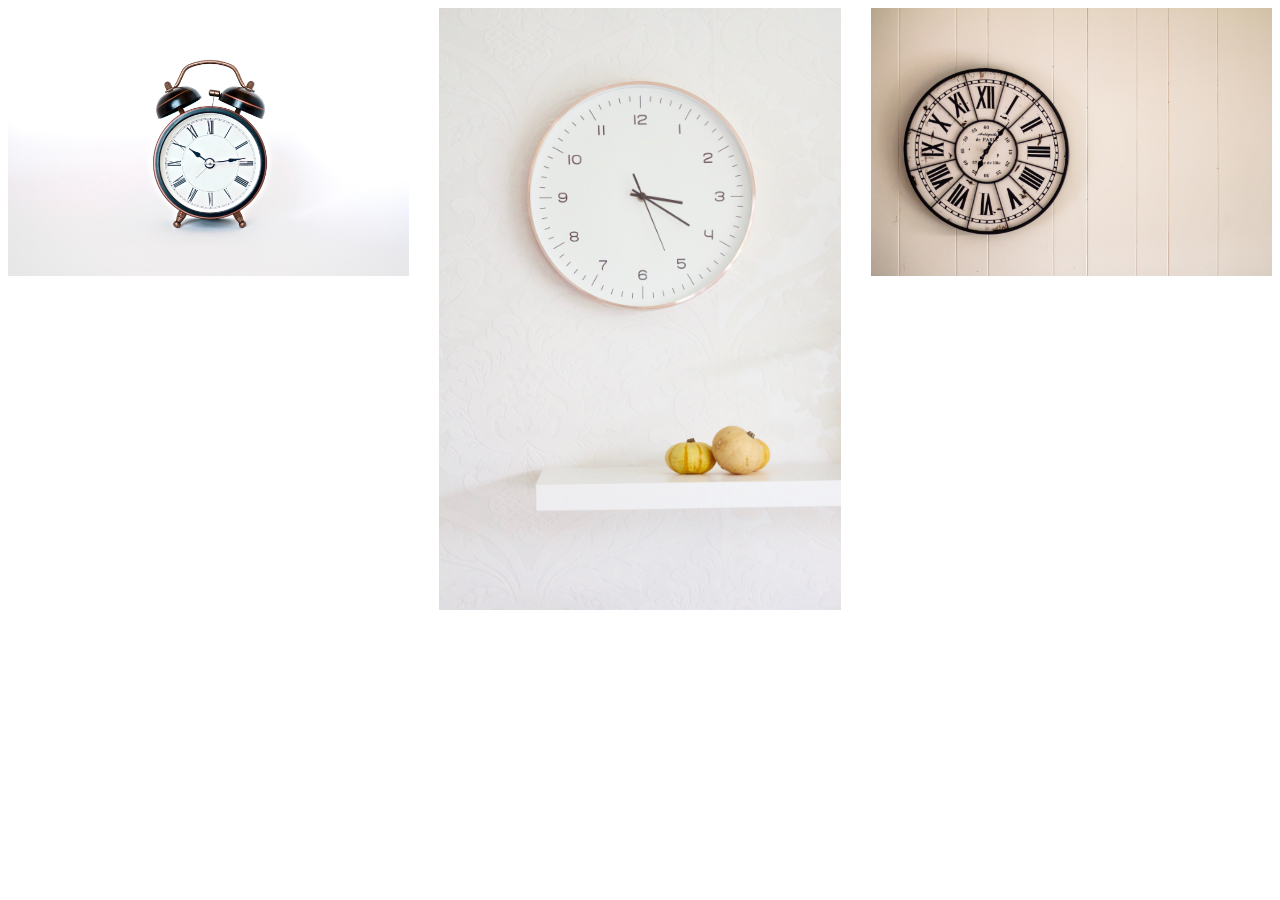
==== commit a6b58fb8: "1" ====
--- a/1.html
+++ b/1.html
@@ -1,274 +1,59 @@
+<!DOCTYPE html>
+<html lang="en">
+<head>
+    <meta charset="UTF-8">
+    <meta name="viewport" content="width=device-width, initial-scale=1.0">
+    <style>
+        /* Container for the grid */
+        .image-grid {
+            display: flex;
+            flex-wrap: wrap;
+            justify-content: space-around;
+            margin: -15px; /* Negative margin to offset padding on individual items */
+        }
 
-    <!doctype html>
-    <html lang='en'>
-      <head>
-        <meta charset="utf-8">
-        <link rel="dns-prefetch preconnect" href="//img.perniaspopupshop.com" />
-        <link rel="dns-prefetch preconnect" href="//www.googletagmanager.com" />
-        <link rel="dns-prefetch preconnect" href="//www.google-analytics.com" />
-        <link rel="dns-prefetch preconnect" href="//apis.google.com" />
-        <meta name="viewport" content="width=device-width, initial-scale=1, shrink-to-fit=no">
-        <!--[if IE]>
-          <meta http-equiv="X-UA-Compatible" content="IE=Edge,chrome=1">
-        <![endif]-->
+        /* Individual item in the grid */
+        .image-item {
+            flex: 0 0 calc(33.33% - 30px); /* 33.33% width with some margin */
+            margin: 15px; /* Space between items */
+            box-sizing: border-box;
+        }
 
-        <link rel="apple-touch-icon" sizes="128x128" href="https://img.perniaspopupshop.com/ppus-assets/icons/ppus-logo-120*120.png" />
-        <link rel="shortcut icon" href="https://img.perniaspopupshop.com/ppus-assets/icons/favicon.png">
-        <title>Pernia's Pop Up Shop: Luxury Designer Ethnic Clothing Website 2023</title>
-        <meta name="description" content=" Top Indian Fashion Designers Famous for Ethnic & Western Wear, Premium High End Clothing Apparels, Accessories at Best Shopping website in India." />
-        <meta name="keywords" content="online apparel store, online fashion store, online clothing stores, luxury fashion store, luxury fashion store for women, womens clothing stores, online shopping for women, womens clothing online, luxury online shopping, fashion clothing, buy fashion clothing online, womens clothing, apparel for women, designer jewelry, online jewelry stores, luxury jewelry, fashion accessory, top designers, fashion designers, indian designer, indian designer clothing, fashion designer clothing, women's apparel, dresses for women, plus size dresses, famous fashion designers, pernias pop up shop, perniaspopupshop " />
-        <link rel="canonical" href="https://www.perniaspopupshop.com" />
-        
-        
-        <link rel="icon" href="https://img.perniaspopupshop.com/ppus-assets/icons/favicon.png" type="image/x-icon" />
-        <link rel="shortcut icon" href="https://img.perniaspopupshop.com/ppus-assets/icons/favicon.png" type="image/x-icon" />
-        <meta charset="utf-8">
-        <meta name="mobile-web-app-capable" content="yes">
-        <meta name="apple-mobile-web-app-capable" content="yes">
-        <meta name="apple-mobile-web-app-status-bar-style" content="default">
-        <meta http-equiv="cache-control" content="no-cache" />
-        <meta http-equiv="Pragma" content="no-cache" />
-        <meta http-equiv="Expires" content="0" />
-        <meta name="viewport" content="width=device-width,minimum-scale=1,user-scalable=no">
-        <!--itempro-->
-        <meta itemprop="name"  content="Pernia's Pop Up Shop: Luxury Designer Ethnic Clothing Website 2023"/>
-        <meta itemprop="description" content="Top Indian Fashion Designers Famous for Ethnic & Western Wear, Premium High End Clothing Apparels, Accessories at Best Shopping website in India." />
-        <meta itemprop="image"  content="https://img.perniaspopupshop.com/ppus-assets/icons/ppus-logo.png" />
-        <!--OG tags-->
-        <meta id="ogurl" property="og:url" content="https://www.perniaspopupshop.com">
-        <meta property="og:image" content="https://img.perniaspopupshop.com/ppus-assets/icons/ppus-logo.png">
-        <meta id="ogtitle" property="og:title" content="Pernia's Pop Up Shop: Luxury Designer Ethnic Clothing Website 2023">
-        <meta property="og:image:width" content="200" />
-        <meta property="og:image:height" content="200" />
-        <meta id="ogdescription" property="og:description" content="Top Indian Fashion Designers Famous for Ethnic & Western Wear, Premium High End Clothing Apparels, Accessories at Best Shopping website in India.">
-        <meta property="og:site_name" content="perniaspopupshop">
-        <meta property="og:type" content="website">
-        <meta property="og:email" content="customercare@perniaspopupshop.com"/>
-        <meta property="og:phone_number" content="+91 - 78478 48484"/>
+        /* Responsive styling for smaller screens */
+        @media (max-width: 768px) {
+            .image-item {
+                flex: 0 0 calc(50% - 30px); /* Two items per row on smaller screens */
+            }
+        }
 
-        <!--robots-->
-        <meta name="robots" content="noodp,noydir" />
-        <meta name="YahooSeeker" content="INDEX, FOLLOW">
-        <meta name="googlebot" content="index,follow">
-        <meta name="msnbot" content="INDEX, FOLLOW">
+        @media (max-width: 480px) {
+            .image-item {
+                flex: 0 0 calc(100% - 30px); /* One item per row on even smaller screens */
+            }
+        }
 
-        <!--extra-->
-        <meta name="expires" content="never">
-        <meta http-equiv="X-UA-Compatible" content="IE=edge">
-        <meta name="author" content="Pernia's Pop-Up Shop" />
-        <meta name="Rating" content="General">
-        <meta http-equiv="Content-Language" content="en">
-        <meta name="Revisit-After" content="1 Days">
-        <meta name="Language" content="English">
-        <meta name="distribution" content="Global">
-        <meta name="allow-search" content="yes">
-
-        <!--FB-->
-        <meta property="fb:admins" content="@perniaspopupshop"/>
-
-        <!--Twitter-->
-        <meta name="twitter:card" content="summary" />
-        <meta name="twitter:site" content="@PerniasPopUp" />
-        <meta id="twittertitle" name="twitter:title" content="Pernia's Pop Up Shop: Luxury Designer Ethnic Clothing Website 2023"/>
-        <meta id="twitterdescription" name="twitter:description" content="Top Indian Fashion Designers Famous for Ethnic & Western Wear, Premium High End Clothing Apparels, Accessories at Best Shopping website in India." />
-
-        <meta name="theme-color" content="#f9d9e4">
-        <script type="text/javascript">
-          const hostname = location.hostname;
-          if (!hostname.includes('localhost')) {
-            const redirect = "https://perniaspopupshop.com";
-            if(!hostname.includes('perniaspopupshop')) {
-              location.href = redirect;
-            }
-          }
-        </script>
-        <script type="text/javascript">
-          window.isProdUrl = window.location.host.includes('perniaspopupshop.com');
-          window.isProductionUrl = window.location.host.includes('perniaspopupshop.com') && !window.location.host.includes('stage.');
-          window.G_CONF = {};
-          window.G_CONF.DESKTOP_CLIENT_ONE_SIGNAL_API_KEY = "dab3bac6-7e2c-4cad-970f-89b5041fd2a8";
-          window.G_CONF.DESKTOP_CLIENT_ALGOLIA_API_KEY = "22b7b39256136754a64c0d1ca90b0eab";
-          window.G_CONF.DESKTOP_CLIENT_ALGOLIA_APP_ID = "HMUN70ICO8";
-          window.G_CONF.DESKTOP_FACEBOOK_APPID = "254348841908614";
-          window.G_CONF.DESKTOP_GOOGLE_CLIENTID = "853589879307-4u559pabg8vjp0v4jfe36dna4sv8ln04.apps.googleusercontent.com";
-          window.G_CONF.DESKTOP_API_BASE_URL = "https://www.perniaspopupshop.com/napi";
-          window.G_CONF.COUNTRY_CODE = "IN";
-          window.G_CONF.CURRENCY_CODE = "INR";
-          window.G_CONF.CONTINENT_CODE = "AS";
-          window.G_CONF.RECAPTCHA_SITE_KEY= "6LdQ1uMUAAAAAESLAqyS3k1faaCILMsj-Bcz4vzT";
-        </script>
-        <!--schema.org-->
-        <script type="application/ld+json">
-	        {
-	        	"@context" : "https://schema.org",
-	            "@type" : "Organization",
-	            "name" : "Pernia's Pop Up Shop",
-	            "url" : "https://perniaspopupshop.com",
-	            "contactPoint" : [{
-	            	"@type" : "ContactPoint",
-	            	"telephone" : "+91-78478 48484",
-	            	"contactType" : "Customer Care"
-	            }],
-	            "logo" : "https://img.perniaspopupshop.com/ppus-assets/icons/ppus-logo.png",
-	            "sameAs" : [
-	            	"https://www.facebook.com/perniaspopupshop",
-	            	"https://twitter.com/PerniasPopUp",
-	            	"https://www.instagram.com/perniaspopupshop"
-	            ]
-	        }
-	    </script>
-        <link rel="stylesheet" href="https://fonts.googleapis.com/css?family=Bebas+Neue&display=swap">
-        <!-- Insert bundled styles into <link> tag -->
-        <link href="/psl_static/assets/1.7ddbfc46.chunk.css" media="screen, projection" rel="stylesheet" type="text/css">
-<link href="/psl_static/assets/main.d8a6d4be.css" media="screen, projection" rel="stylesheet" type="text/css">
-
-        <!-- Google Login -->
-        <script src="https://apis.google.com/js/platform.js" async defer></script>
-        <!-- Google Tag Manager -->
-        <script>
-          if (window.isProdUrl) {
-            (function(w,d,s,l,i){w[l]=w[l]||[];w[l].push({'gtm.start':
-            new Date().getTime(),event:'gtm.js'});var f=d.getElementsByTagName(s)[0],
-            j=d.createElement(s),dl=l!='dataLayer'?'&l='+l:'';j.async=true;j.src=
-            'https://www.googletagmanager.com/gtm.js?id='+i+dl;f.parentNode.insertBefore(j,f);
-            })(window,document,'script','dataLayer','GTM-P5DCXS6');
-            window.dataLayer = window.dataLayer || [];
-            window.dataLayer.push({
-              crto: {
-                email: localStorage.getItem('userEmail'),
-                device: 'd',
-                currencyCode: localStorage.getItem('selectedCurrency'),
-                countryCode: window.G_CONF.COUNTRY_CODE || 'IN'
-              }
-            });
-          }
-        </script>
-        <!-- End Google Tag Manager -->
-
-        <!-- Webengage Script -->
-        <script id='_webengage_script_tag' type='text/javascript'>
-          var webengage; !function(w,e,b,n,g){function o(e,t){e[t[t.length-1]]=function(){r.__queue.push([t.join("."),arguments])}}var i,s,r=w[b],z=" ",l="init options track screen onReady".split(z),a="feedback survey notification".split(z),c="options render clear abort".split(z),p="Open Close Submit Complete View Click".split(z),u="identify login logout setAttribute".split(z);if(!r||!r.__v){for(w[b]=r={__queue:[],__v:"6.0",user:{}},i=0;i<l.length;i++)o(r,[l[i]]);for(i=0;i<a.length;i++){for(r[a[i]]={},s=0;s<c.length;s++)o(r[a[i]],[a[i],c[s]]);for(s=0;s<p.length;s++)o(r[a[i]],[a[i],"on"+p[s]])}for(i=0;i<u.length;i++)o(r.user,["user",u[i]]);setTimeout(function(){var f=e.createElement("script"),d=e.getElementById("_webengage_script_tag");f.type="text/javascript",f.async=!0,f.src=("https:"==e.location.protocol?"https://widgets.in.webengage.com":"http://widgets.in.webengage.com")+"/js/webengage-min-v-6.0.js",d.parentNode.insertBefore(f,d)})}}(window,document,"webengage");
-          webengage.init("in~~9919913a");
-        </script> 
-        <!-- End Webengage Script -->
-      </head>
-      <body>
-        <!-- Insert the router, which passed from server-side -->
-        <div id="react-view">
-  <div><div class="App"><div><div class="Header"><div class="TopHeader"><p class="p2 pernia-white-color text-center">For best prices and early deliveries, chat with us at<!-- -->  <span class="pernia-black-color"><a href="https://api.whatsapp.com/send?phone=918488070070&amp;text=Hi!%20Could%20you%20help%20me%20with%20a%20few%20queries!" class="pernia-color" target="_blank">+91 8488070070</a></span></p></div><div class="Content layout BreakPointContainer"><div class="layout column full-width prel"><div class="SearchAndActions"><div class="layout align-center justify-center prel"><div class="currencyContainer"><select class="currency demi-bold"><option value="INR">INR</option><option value="AUD">AUD</option><option value="GBP">GBP</option><option value="CAD">CAD</option><option value="HKD">HKD</option><option value="SGD">SGD</option><option value="USD">USD</option><option value="EUR">EUR</option></select><div class="DownBlackArrow"></div></div><div class="ShopfrontSelectionTab layout row"><div class="h7 tab"><a class="full-width full-height layout align-center justify-center " href="https://www.perniaspopupshopmen.com/?r=1&amp;utm_source=Website&amp;utm_medium=Redirection&amp;utm_campaign=ToggleWM" target="_blank">MEN</a></div><div class="h7 tab"><a class="full-width full-height layout align-center justify-center selected" href="https://www.perniaspopupshop.com/?r=1&amp;utm_source=Website&amp;utm_medium=Redirection&amp;utm_campaign=ToggleMW+" target="_blank">WOMEN</a></div></div><div class="Logo cursor-pointer"><img src="https://img.perniaspopupshop.com/ppus-assets/icons/ppus-logo.svg" alt="Logo"/></div><div class="flex layout align-center Actions"><button class="prel btn-icon p-l-0 p-r-0"><img src="https://img.perniaspopupshop.com/ppus-assets/icons/explore_v2.svg" alt="Search" class="IconBtn"/></button><button class="prel btn-icon p-l-0 p-r-0"><img src="https://img.perniaspopupshop.com/ppus-assets/icons/wishlist_v2.svg" alt="Wishlist" class="IconBtn"/></button><button class="prel btn-icon p-l-0 p-r-0"><img src="https://img.perniaspopupshop.com/ppus-assets/icons/account_v2.svg" alt="Wishlist" class="IconBtn"/></button><a class="prel" href="/checkout/cart"><img src="https://img.perniaspopupshop.com/ppus-assets/icons/new_icon-cart14_09_23.svg" alt="Cart" class="IconBtn cartIcon"/></a></div></div></div><div class="flex layout justify-center Menu"><div class="HoverBorder"></div></div></div></div></div><div class="HeaderPlaceholder"></div></div><div class="BreakPointContainer AppContent"><div><div><img class="cursor-pointer BackToTop" src="https://img.perniaspopupshop.com/ppus-assets/icons/back-to-top.svg"/></div><div><div class="sk-cube-grid"><div class="sk-cube sk-cube1"></div><div class="sk-cube sk-cube2"></div><div class="sk-cube sk-cube3"></div><div class="sk-cube sk-cube4"></div><div class="sk-cube sk-cube5"></div><div class="sk-cube sk-cube6"></div><div class="sk-cube sk-cube7"></div><div class="sk-cube sk-cube8"></div><div class="sk-cube sk-cube9"></div></div></div></div></div><div id="footerContainer" class="Footer"><div class="FooterFirstSectionContainer"><div class="BreakPointContainer FooterFirstSection layout wrap"><div class="custom-flex layout column"><h4 class="bold">ABOUT US</h4><a target="_blank" href="http://purplestylelabs.com/">PURPLE STYLE LABS</a><a href="/pernias-pop-up-show" target="_blank">PERNIA’S POP UP SHOW</a><a href="/store-locator" target="_blank">STUDIO LOCATOR</a><a href="/first-look" target="_blank">MAGAZINE</a><a href="https://blog.perniaspopupshop.com/" target="_blank">PERNIA’S POP UP BLOG</a></div><div class="custom-flex layout column"><h4 class="bold">QUICK LINKS</h4><a href="/best-sellers">BESTSELLERS</a><a href="/exclusive-collection">EXCLUSIVE</a><a href="/listing/festive-offers">SALE</a><a href="/gift-cards">GIFT CARDS</a><a href="/celebrity-closet">CELEBRITY CLOSET</a><a target="_blank" href="/styling-guide">PERSONAL STYLING</a><a target="_blank" href="/occasions">OCCASIONS</a><a target="_blank" href="/client-diaries">CLIENT DIARIES</a></div><div class="custom-flex layout column"><h4 class="bold">CUSTOMER CARE</h4><a target="_blank" href="/shipping-information">SHIPPING INFORMATION</a><a target="_blank" href="/return-and-exchange">RETURNS &amp; EXCHANGE</a><a target="_blank" href="/terms-and-conditions">TERMS &amp; CONDITIONS</a><a target="_blank" href="/privacy-cookie-policy">PRIVACY &amp; COOKIE POLICIES</a><a target="_blank" href="/faqs">FAQS</a><a target="_blank" href="/sitemap.xml">SITE MAP</a></div><div class="custom-flex layout column"><h4 class="bold">CONTACT US</h4><div><a class="layout link-container m-b-0" href="tel:+91 7847848484"><div class="DynamicHeightLoaderWrapper icon" style="padding-top:0"><div class="DynamicHeightLoader layout row align-center justify-center DynamicHeightLoaderFallback" style="padding-top:0"></div></div><p class="m-b-0">+91 78478 48484</p></a><a class="layout link-container m-b-0" href="https://api.whatsapp.com/send?phone=918488070070&amp;text=Hi! Could you help me with a few queries!" target="_blank"><div class="DynamicHeightLoaderWrapper icon" style="padding-top:0"><div class="DynamicHeightLoader layout row align-center justify-center DynamicHeightLoaderFallback" style="padding-top:0"></div></div><p class="m-b-0">Whatsapp us on +91 84880 70070</p></a><div class="layout link-container"><div class="DynamicHeightLoaderWrapper icon" style="padding-top:0"><div class="DynamicHeightLoader layout row align-center justify-center DynamicHeightLoaderFallback" style="padding-top:0"></div></div><a href="mailto:customercare@perniaspopupshop.com" class="EmailLink ellipsis m-r-5">customercare@perniaspopupshop.com</a></div><div class="m-t-10"><h4 class="bold">FOLLOW US</h4><div class="layout align-center SocialMediaLinks"><a class="m-r-5" href="https://www.facebook.com/perniaspopupshop/?ref=aymt_homepage_panel" target="_blank"><div class="DynamicHeightLoaderWrapper icon" style="padding-top:0"><div class="DynamicHeightLoader layout row align-center justify-center DynamicHeightLoaderFallback" style="padding-top:0"></div></div></a><a class="m-r-5" href="https://www.instagram.com/perniaspopupshop/" target="_blank"><div class="DynamicHeightLoaderWrapper icon" style="padding-top:0"><div class="DynamicHeightLoader layout row align-center justify-center DynamicHeightLoaderFallback" style="padding-top:0"></div></div></a><a class="m-r-5" href="https://twitter.com/PerniasPopUp" target="_blank"><div class="DynamicHeightLoaderWrapper icon" style="padding-top:0"><div class="DynamicHeightLoader layout row align-center justify-center DynamicHeightLoaderFallback" style="padding-top:0"></div></div></a><a class="m-r-5" href="https://in.pinterest.com/perniaspopup/" target="_blank"><div class="DynamicHeightLoaderWrapper icon" style="padding-top:0"><div class="DynamicHeightLoader layout row align-center justify-center DynamicHeightLoaderFallback" style="padding-top:0"></div></div></a></div></div></div></div><div class="custom-flex layout column"><h4 class="bold">GET PERNIA’S POP-UP SHOP APP</h4><div><div class="AppLinkInfo m-t-10"><p class="m-b-20">We will send you a link on your Email or Phone, open it on your phone and download the App.</p><div><form><div class="radio m-b-20"><label class="m-r-15"><input type="radio" name="gender" value="email" checked=""/> <!-- -->Email<span></span></label><label><input type="radio" name="gender" value="phone"/> <!-- -->Phone<span></span></label></div><div class="layout justify-space-between AppShareForm"><div class="flex"><input type="email" value="" required="" class="su-inputBox" placeholder="Email Address"/></div><button type="submit" class="su-btn btn-pernia-primary flex bold">SHARE APP LINK</button></div></form></div><div class="layout row m-t-25"><a href="https://itunes.apple.com/in/app/pernias-pop-up-shop/id1521128383" target="_blank" rel="noopener noreferrer" class="m-r-8"><div class="DynamicHeightLoaderWrapper icon" style="padding-top:0"><div class="DynamicHeightLoader layout row align-center justify-center DynamicHeightLoaderFallback" style="padding-top:0"></div></div></a><a href="https://play.google.com/store/apps/details?id=com.ppusapp" target="_blank" rel="noopener noreferrer"><div class="DynamicHeightLoaderWrapper icon" style="padding-top:0"><div class="DynamicHeightLoader layout row align-center justify-center DynamicHeightLoaderFallback" style="padding-top:0"></div></div></a></div></div></div></div></div></div><div class="FooterSecondSectionContainer layout align-center"><div class="FooterSecondSection BreakPointContainer"><div class="layout align-center justify-space-around full-height"><div class="flex layout align-center justify-center"><div><div class="DynamicHeightLoaderWrapper icon" style="padding-top:0"><div class="DynamicHeightLoader layout row align-center justify-center DynamicHeightLoaderFallback" style="padding-top:0"></div></div></div><div><h6 class="bold">24X7</h6><h6 class="bold text-uppercase">Customer Support</h6></div></div><div class="flex layout align-center justify-center"><div><div class="DynamicHeightLoaderWrapper icon" style="padding-top:0"><div class="DynamicHeightLoader layout row align-center justify-center DynamicHeightLoaderFallback" style="padding-top:0"></div></div></div><div><h6 class="bold">500+</h6><h6 class="bold text-uppercase">Designers</h6></div></div><div class="flex layout align-center justify-center"><div><div class="DynamicHeightLoaderWrapper icon" style="padding-top:0"><div class="DynamicHeightLoader layout row align-center justify-center DynamicHeightLoaderFallback" style="padding-top:0"></div></div></div><div><h6 class="bold text-uppercase">Free International</h6><h6 class="bold text-uppercase">Shipping*</h6></div></div></div></div></div><div class="FooterThirdSectionContainer layout align-center"><div class="FooterThirdSection BreakPointContainer"><div class="layout row align-center justify-center"><div class="custom-flex layout column align-center justify-center"><div class="FooterThirdSectionLeft"><h4 class="bold m-b-5">COMPLETELY SAFE AND SECURE PAYMENT METHOD</h4><p class="bold m-b-10">We accept Netbanking, all major credit cards. We also accept orders with cash payment</p></div><div><div class="layout align-start justify-center"><div class="layout align-center PaymentMethodIcons justify-end"><div class="m-r-5 ts-sprite visa-icon"></div><div class="m-r-5 ts-sprite mastercard-icon"></div><div class="m-r-5 ts-sprite americanexpress-icon"></div><div class="m-r-5 ts-sprite paypal-icon"></div></div></div></div></div><div class="custom-flex SignUpSection"><div class="flex xs9"><div class="m-l-25 p-l-25"><p class="bold">Sign up to get exclusive style tips, new arrival updates and a special discount code.</p><form class="layout justify-space-between"><div class="flex"><input type="email" value="" required="" class="su-inputBox" placeholder="Here&#x27;s my Email"/></div><button type="submit" class="su-btn btn-pernia-primary flex bold">Sign Up</button></form></div></div></div></div></div></div><div class="FooterFourSectionContainer"><div class="FooterFourSection BreakPointContainer"><div></div><div><div><h3>Top Designers for Clothing</h3><div class="layout wrap"><a href="https://www.perniaspopupshop.com/designers/wendell-rodricks" target="_blank">Wendell Rodricks</a> | <a href="https://www.perniaspopupshop.com/designers/anita-dongre" target="_blank">Anita Dongre</a> | <a href="https://www.perniaspopupshop.com/designers/anamika-khanna" target="_blank">Anamika Khanna</a> | <a href="https://www.perniaspopupshop.com/designers/antar-agni" target="_blank">Antar Agni</a> | <a href="https://www.perniaspopupshop.com/designers/anushree-reddy" target="_blank">Anushree Reddy</a> | <a href="https://www.perniaspopupshop.com/designers/asal-by-abu-sandeep" target="_blank">Asal By Abu Sandeep</a> | <a href="https://www.perniaspopupshop.com/designers/dolly-j" target="_blank">Dolly J</a> | <a href="https://www.perniaspopupshop.com/designers/gauri-and-nainika" target="_blank">Gauri &amp; Nainika</a> | <a href="https://www.perniaspopupshop.com/designers/jayanti-reddy" target="_blank">Jayanti Reddy</a> | <a href="https://www.perniaspopupshop.com/designers/kalista" target="_blank">Kalista</a> | <a href="https://www.perniaspopupshop.com/designers/kiran-uttam-ghosh" target="_blank">Kiran Uttam Ghosh</a> | <a href="https://www.perniaspopupshop.com/designers/mahima-mahajan" target="_blank">Mahima Mahajan</a> | <a href="https://www.perniaspopupshop.com/designers/mishru" target="_blank">Mishru</a> | <a href="https://www.perniaspopupshop.com/designers/nakul-sen" target="_blank">Nakul Sen</a> | <a href="https://www.perniaspopupshop.com/designers/nupur-kanoi" target="_blank">Nupur Kanoi</a> | <a href="https://www.perniaspopupshop.com/designers/papa-don-t-preach-by-shubhika" target="_blank">Papa Don&#x27;t Preach by Shubhika</a> | <a href="https://www.perniaspopupshop.com/designers/payal-pratap" target="_blank">Payal Pratap</a> | <a href="https://www.perniaspopupshop.com/designers/punit-balana" target="_blank">Punit Balana</a> | <a href="https://www.perniaspopupshop.com/designers/rajdeep-ranawat" target="_blank">Rajdeep Ranawat</a> | <a href="https://www.perniaspopupshop.com/designers/rajesh-pratap-singh" target="_blank">Rajesh Pratap Singh</a> | <a href="https://www.perniaspopupshop.com/designers/ridhi-mehra" target="_blank">Riddhi Mehra</a> | <a href="https://www.perniaspopupshop.com/designers/ridhima-bhasin" target="_blank">Ridhima Bhasin</a> | <a href="https://www.perniaspopupshop.com/designers/ritu-kumar" target="_blank">Ritu Kumar</a> | <a href="https://www.perniaspopupshop.com/designers/rohit-bal" target="_blank">Rohit Bal</a> | <a href="https://www.perniaspopupshop.com/designers/rohit-gandhi-rahul-khanna" target="_blank">Rohit Gandhi &amp; Rahul Khanna</a> | <a href="https://www.perniaspopupshop.com/designers/seema-gujral" target="_blank">Seema Gujral</a> | <a href="https://www.perniaspopupshop.com/designers/siddartha-tytler" target="_blank">Siddartha Tytler</a> | <a href="https://www.perniaspopupshop.com/designers/tarun-tahiliani" target="_blank">Tarun Tahiliani</a> | <a href="https://www.perniaspopupshop.com/designers/payal-singhal" target="_blank">Payal Singhal</a> | <a href="https://www.perniaspopupshop.com/designers/gaurav-gupta" target="_blank">Gaurav Gupta</a> | <a href="https://www.perniaspopupshop.com/designers/rohit-gandhi-rahul-khanna" target="_blank">Rohit Gandhi Rahul Khanna</a> | <a href="https://www.perniaspopupshop.com/designers/ashima-leena" target="_blank">Ashima Leena</a> | <a href="https://www.perniaspopupshop.com/designers/nikasha" target="_blank">Nikasha</a> | <a href="https://www.perniaspopupshop.com/designers/j-j-valaya" target="_blank">JJ Valaya</a> | <a href="https://www.perniaspopupshop.com/designers/varun-bahl" target="_blank">Varun Bahl</a> | <a href="https://www.perniaspopupshop.com/designers/neeta-lulla" target="_blank">Neeta Lulla</a> | <a href="https://www.perniaspopupshop.com/designers/nishka-lulla" target="_blank">Nishka Lulla</a> | <a href="https://www.perniaspopupshop.com/designers/amit-aggarwal" target="_blank">Amit Aggarwal</a> | <a href="https://www.perniaspopupshop.com/designers/nachiket-barve" target="_blank">Nachiket Barve</a> | <a href="https://www.perniaspopupshop.com/designers/namrata-joshipura" target="_blank">Namrata Joshipura</a> | <a href="https://www.perniaspopupshop.com/designers/bhumika-sharma" target="_blank">Bhumika Sharma</a> | <a href="https://www.perniaspopupshop.com/designers/samant-chauhan" target="_blank">Samant Chauhan</a> | <a href="https://www.perniaspopupshop.com/designers/priyanka-jain" target="_blank">Priyanka Jain</a> | <a href="https://www.perniaspopupshop.com/designers/soup-by-sougat-paul" target="_blank">Soup by Sougat Paul</a> | <a href="https://www.perniaspopupshop.com/designers/surendri-by-yogesh-chaudhary" target="_blank">Surendri by Yogesh Chaudhary</a> | <a href="https://www.perniaspopupshop.com/designers/gopi-vaid" target="_blank">Gopi Vaid</a> | <a href="https://www.perniaspopupshop.com/designers/masaba" target="_blank">Masaba</a></div></div><div><h3>Shop Ethnic Wear For Women</h3><div class="layout wrap"><a href="https://www.perniaspopupshop.com/clothing/lehenga" title="Lehengas">Lehengas</a> | <a href="https://www.perniaspopupshop.com/clothing/lehenga/bridal" title="Bridal Lehenga">Bridal Lehenga</a> | <a href="https://www.perniaspopupshop.com/clothing/lehenga/bridesmaid" title="Bridesmaid Lehenga">Bridesmaid Lehenga</a> | <a href="https://www.perniaspopupshop.com/clothing/lehenga/printed-lehenga" title="Printed Lehenga">Printed Lehenga</a> | <a href="https://www.perniaspopupshop.com/clothing/lehenga/organza-lehenga" title="Organza Lehenga">Organza Lehenga</a> | <a href="https://www.perniaspopupshop.com/clothing/lehenga/crop-top-lehenga" title="Crop Top Lehenga">Crop Top Lehenga</a> | <a href="https://www.perniaspopupshop.com/clothing/saree/lehenga-saree" title="Lehenga Saree">Lehenga Saree</a> | <a href="https://www.perniaspopupshop.com/banarasi/lehenga" title="Banarasi Lehengas">Banarasi Lehengas</a> | <a href="https://www.perniaspopupshop.com/chikankari/lehenga" title="Chikankari Lehengas">Chikankari Lehengas</a> | <a href="https://www.perniaspopupshop.com/clothing/lehenga/jacket" title="Jacket Lehenga">Jacket Lehenga</a> | <a href="https://www.perniaspopupshop.com/clothing/kurta-sets-salwar-kameez" title="Kurta Set for Women">Kurta Set for Women</a> | <a href="https://www.perniaspopupshop.com/clothing/kurta" title="Kurtas For Women">Kurtas For Women</a> | <a href="https://www.perniaspopupshop.com/clothing/kurti" title="Kurti">Kurti</a> | <a href="https://www.perniaspopupshop.com/clothing/churidar" title="Churidar">Churidar</a> | <a href="https://www.perniaspopupshop.com/clothing/salwar-kameez" title="Salwar Kameez">Salwar Kameez</a> | <a href="https://www.perniaspopupshop.com/clothing/tunic" title="Tunics For Women">Tunics For Women</a> | <a href="https://www.perniaspopupshop.com/chikankari/kurti" title="Chikankari Kurtis">Chikankari Kurtis</a> | <a href="https://www.perniaspopupshop.com/banarasi/kurti" title="Banarasi Kurti">Banarasi Kurti</a> | <a href="https://www.perniaspopupshop.com/lucknowi/kurti" title="Lucknowi Kurtis">Lucknowi Kurtis</a> | <a href="https://www.perniaspopupshop.com/clothing/saree" title="Saree">Saree</a> | <a href="https://www.perniaspopupshop.com/saree-studio/draped-sarees" title="Drape Sarees">Drape Sarees</a> | <a href="https://www.perniaspopupshop.com/clothing/saree/pre-stitched-saree" title="Pre Stitched Saree">Pre Stitched Saree</a> | <a href="https://www.perniaspopupshop.com/clothing/saree/organza-saree" title="Organza Saree">Organza Saree</a> | <a href="https://www.perniaspopupshop.com/clothing/saree/floral-saree" title="Floral Saree">Floral Saree</a> | <a href="https://www.perniaspopupshop.com/clothing/saree/ruffle-saree" title="Ruffle Saree">Ruffle Saree</a> | <a href="https://www.perniaspopupshop.com/saree-studio/embellished-sarees" title="Embellished Sarees">Embellished Sarees</a> | <a href="https://www.perniaspopupshop.com/saree-studio/sequin-sarees" title="Sequin Sarees">Sequin Sarees</a> | <a href="https://www.perniaspopupshop.com/clothing/saree/pant-saree" title="Pant Saree">Pant Saree</a> | <a href="https://www.perniaspopupshop.com/bandhani/saree" title="Bandhani Saree">Bandhani Saree</a> | <a href="https://www.perniaspopupshop.com/banarasi/saree" title="Banarasi Saree">Banarasi Saree</a> | <a href="https://www.perniaspopupshop.com/clothing/anarkali" title="Anarkalis">Anarkalis</a> | <a href="https://www.perniaspopupshop.com/banarasi/anarkali" title="Banarasi Anarkali">Banarasi Anarkali</a> | <a href="https://www.perniaspopupshop.com/clothing/anarkali/bridal-anarkali" title="Bridal Anarkali">Bridal Anarkali</a> | <a href="https://www.perniaspopupshop.com/chikankari/anarkali" title="Chikankari Anarkalis">Chikankari Anarkalis</a> | <a href="https://www.perniaspopupshop.com/lucknowi/anarkali" title="Lucknowi Anarkalis">Lucknowi Anarkalis</a> | <a href="https://www.perniaspopupshop.com/clothing/gharara/bridal-gharara" title="Bridal Ghararas">Bridal Ghararas</a> | <a href="https://www.perniaspopupshop.com/clothing/sharara-sets/bridal-sharara" title="Bridal Shararas">Bridal Shararas</a> | <a href="https://www.perniaspopupshop.com/clothing/sharara-sets" title="Sharara Suits">Sharara Suits</a> | <a href="https://www.perniaspopupshop.com/clothing/gharara" title="Ghararas">Ghararas</a> </div></div><div><h3>Shop Western Wear For Women</h3><div class="layout wrap"><a href="https://www.perniaspopupshop.com/western-wear/dresses" title="Western Dresses">Western Dresses</a> | <a href="https://www.perniaspopupshop.com/clothing/dresses/sequin-dress" title="Sequin Dress">Sequin Dress</a> | <a href="https://www.perniaspopupshop.com/clothing/dresses/knee-length" title="Knee Length Dresses">Knee Length Dresses</a> | <a href="https://www.perniaspopupshop.com/clothing/dresses/floral-dress" title="Floral Dress">Floral Dress</a> | <a href="https://www.perniaspopupshop.com/clothing/dresses/off-shoulder" title="Off Shoulder Dress">Off Shoulder Dress</a> | <a href="https://www.perniaspopupshop.com/clothing/dresses/boho" title="Boho Dresses">Boho Dresses</a> | <a href="https://www.perniaspopupshop.com/clothing/dresses/maxi" title="Maxi Dress">Maxi Dress</a> | <a href="https://www.perniaspopupshop.com/occasions/bridal" title="Bridal Dresses">Bridal Dresses</a> | <a href="https://www.perniaspopupshop.com/clothing/dresses/mini" title="Mini Dresses">Mini Dresses</a> | <a href="https://www.perniaspopupshop.com/clothing/dresses" title="Dresses for Women">Dresses for Women</a> | <a href="https://www.perniaspopupshop.com/clothing/gown" title="Gowns">Gowns</a> | <a href="https://www.perniaspopupshop.com/clothing/gown/bridal-gown" title="Bridal Gowns">Bridal Gowns</a> | <a href="https://www.perniaspopupshop.com/clothing/saree/gown-saree" title="Gown Saree">Gown Saree</a> | <a href="https://www.perniaspopupshop.com/clothing/gown/ball-gown" title="Ball Gowns">Ball Gowns</a> | <a href="https://www.perniaspopupshop.com/clothing/kaftan" title="Kaftan Dress">Kaftan Dress</a> | <a href="https://www.perniaspopupshop.com/clothing/jumpsuit" title="Jumpsuit">Jumpsuit</a> | <a href="https://www.perniaspopupshop.com/trends/wedding-jumpsuits" title="Wedding Jumpsuits">Wedding Jumpsuits</a> | <a href="https://www.perniaspopupshop.com/clothing/croptop" title="Crop Top">Crop Top</a> | <a href="https://www.perniaspopupshop.com/clothing/jacket" title="Jackets For Women">Jackets For Women</a> | <a href="https://www.perniaspopupshop.com/clothing/co-ord-set" title="Co-ord Set">Co-ord Set</a> | <a href="https://www.perniaspopupshop.com/western-wear/jackets" title="Western Jackets">Western Jackets</a> | <a href="https://www.perniaspopupshop.com/clothing/skirts" title="Skirts">Skirts</a> </div></div><div><h3>Top Designers for Jewellery &amp; Accessories</h3><div class="layout wrap"><a href="https://www.perniaspopupshop.com/designers/nepra-by-neha-goel" target="_blank">NEPRA BY NEHA GOEL</a> | <a href="https://www.perniaspopupshop.com/designers/eina-ahluwalia" target="_blank">Eina Ahluwalia</a> | <a href="https://www.perniaspopupshop.com/designers/isharya" target="_blank">Isharya</a> | <a href="https://www.perniaspopupshop.com/designers/moh-maya-by-disha-khatri" target="_blank">Moh-Maya by Disha Khatri</a> | <a href="https://www.perniaspopupshop.com/designers/ra-abta" target="_blank">Raabta</a> | <a href="https://www.perniaspopupshop.com/designers/varnika-arora" target="_blank">Varnika Arora</a> | <a href="https://www.perniaspopupshop.com/designers/love-to-bag" target="_blank">Love To bag</a> | <a href="https://www.perniaspopupshop.com/designers/divani" target="_blank">Divani</a> | <a href="https://www.perniaspopupshop.com/designers/the-pink-potli" target="_blank">The Pink Potli</a> | <a href="https://www.perniaspopupshop.com/designers/clutch-d" target="_blank">Clutch&#x27;d</a> | <a href="https://www.perniaspopupshop.com/designers/outhouse" target="_blank">Outhouse</a> | <a title="VASTRAA Jewellery" href="https://www.perniaspopupshop.com/designers/vastraa-jewellery" target="_blank">VASTRAA Jewellery</a> | <a title="Aster" href="https://www.perniaspopupshop.com/designers/aster">Aster</a> | <a title="Hunar" href="https://www.perniaspopupshop.com/designers/hunar">Hunar</a> | <a title="Zevar By Geeta" href="https://www.perniaspopupshop.com/designers/zevar-by-geeta">Zevar By Geeta</a> | <a title="Swabhimann Jewellery" href="https://www.perniaspopupshop.com/designers/swabhimann-jewellery">Swabhimann Jewellery</a> | <a title="Just Shraddha" href="https://www.perniaspopupshop.com/designers/just-shraddha">Just Shraddha</a> | <a title="House of D&#x27;oro" href="https://www.perniaspopupshop.com/designers/house-of-doro">House of D&#x27;oro</a> | <a title="Minaki" href="https://www.perniaspopupshop.com/designers/minaki">Minaki</a> | <a title="Riana Jewellery" href="https://www.perniaspopupshop.com/designers/riana-jewellery">Riana Jewellery</a> | <a title="Anayah Jewellery" href="https://www.perniaspopupshop.com/designers/anayah-jewellery">Anayah Jewellery</a> | <a title="Lovetobag" href="https://www.perniaspopupshop.com/designers/love-to-bag">Lovetobag</a> | <a title="Doux Amour" href="https://www.perniaspopupshop.com/designers/doux-amour">Doux Amour</a> | <a title="A Clutch Story" href="https://www.perniaspopupshop.com/designers/a-clutch-story">A Clutch Story</a> | <a title="Nidhi Bhandari" href="https://www.perniaspopupshop.com/designers/nidhi-bhandari">Nidhi Bhandari</a> | <a title="5 Elements" href="https://www.perniaspopupshop.com/designers/5-elements">5 Elements</a> | <a title="Be Chic" href="https://www.perniaspopupshop.com/designers/be-chic">Be Chic</a> | <a title="Coral Haze" href="https://www.perniaspopupshop.com/designers/coral-haze">Coral Haze</a> | <a title="Vipul Shah Bags" href="https://www.perniaspopupshop.com/designers/vipul-shah-bags">Vipul Shah Bags</a> | <a title="AMYRA" href="https://www.perniaspopupshop.com/designers/amyra">AMYRA</a> | <a title="Papa don&#x27;t preach by Shubhika Accessories" href="https://www.perniaspopupshop.com/designers/papa-don-t-preach-by-shubhika-accessories">Papa don&#x27;t preach by Shubhika Accessories</a></div></div><div><h3>Top Categories in Jewellery &amp; Accessories</h3><div class="layout wrap"><a href="https://www.perniaspopupshop.com/jewellery/necklaces" target="_blank">Necklaces</a> | <a href="https://www.perniaspopupshop.com/jewellery/earrings" target="_blank">Earrings</a> | <a href="https://www.perniaspopupshop.com/jewellery/cuffs" target="_blank">Cuffs</a> | <a href="https://www.perniaspopupshop.com/jewellery/bracelets" target="_blank">Bracelets</a> | <a href="https://www.perniaspopupshop.com/jewellery/rings" target="_blank">Rings</a> | <a href="https://www.perniaspopupshop.com/jewellery/bangles" target="_blank">Bangles</a> | <a href="https://www.perniaspopupshop.com/jewellery/brooches" target="_blank">Brooches</a> | <a href="https://www.perniaspopupshop.com/jewellery/nose-rings" target="_blank">Nose Rings</a> | <a href="https://www.perniaspopupshop.com/jewellery/maangtikas" target="_blank">Maangtikas</a> | <a href="https://www.perniaspopupshop.com/jewellery/kaleeras" target="_blank">Kaleeras</a> | <a href="https://www.perniaspopupshop.com/jewellery/earcuffs" target="_blank">Earcuffs</a> | <a href="https://www.perniaspopupshop.com/jewellery/head-pieces" target="_blank">Head Pieces</a> | <a href="https://www.perniaspopupshop.com/jewellery/body-chains" target="_blank">Body Chains</a> | <a href="https://www.perniaspopupshop.com/jewellery/arm-bands" target="_blank">Arm Bands</a> | <a href="https://www.perniaspopupshop.com/jewellery/anklets" target="_blank">Anklets</a> | <a href="https://www.perniaspopupshop.com/jewellery/heirloom-jewels" target="_blank">Heirloom Jewels</a> | <a href="https://www.perniaspopupshop.com/jewellery/pendants" target="_blank">Pendants</a> | <a title="Meenakari Jewellery" href="https://www.perniaspopupshop.com/jewellery/meenakari-jewellery">Meenakari Jewellery</a> | <a title="Swarovski Jewellery" href="https://www.perniaspopupshop.com/jewellery/swarovski-jewellery">Swarovski Jewellery</a> | <a title="Zircon Jewellery" href="https://www.perniaspopupshop.com/jewellery/zircon-jewellery">Zircon Jewellery</a> | <a title="Pastel Jewellery" href="https://www.perniaspopupshop.com/trends/pastel-jewellery">Pastel Jewellery</a> | <a title="Temple Jewellery" href="https://www.perniaspopupshop.com/trends/temple-jewellery">Temple Jewellery</a> | <a title="Diamond Jewellery" href="https://www.perniaspopupshop.com/trends/diamond-jewellery">Diamond Jewellery</a> | <a title="Silver Jewellery" href="https://www.perniaspopupshop.com/jewellery/silver">Silver Jewellery</a> | <a title="Statement Earrings" href="https://www.perniaspopupshop.com/jewellery/earrings/statement-earrings">Statement Earrings</a> | <a title="Dangler Earrings" href="https://www.perniaspopupshop.com/jewellery/earrings/dangler-earrings">Dangler Earrings</a> | <a title="Jhumkas" href="https://www.perniaspopupshop.com/jewellery/earrings/jhumka">Jhumkas</a> | <a title="Earcuffs" href="https://www.perniaspopupshop.com/jewellery/earcuffs">Earcuffs</a> | <a title="Hoop Earrings" href="https://www.perniaspopupshop.com/jewellery/hoops">Hoop Earrings</a> | <a title="Choker Necklaces" href="https://www.perniaspopupshop.com/jewellery/necklaces/choker-necklace">Choker Necklaces</a> | <a title="Oxidised Necklace" href="https://www.perniaspopupshop.com/jewellery/necklaces/oxidised-necklace">Oxidised Necklace</a> | <a title="Kada" href="https://www.perniaspopupshop.com/jewellery/bangles/kada">Kada</a> | <a href="https://www.perniaspopupshop.com/accessories/shoes" target="_blank">Shoes</a> | <a href="https://www.perniaspopupshop.com/accessories/sandals" target="_blank">Sandals</a> | <a href="https://www.perniaspopupshop.com/accessories/belts" target="_blank">Belts</a> | <a href="https://www.perniaspopupshop.com/accessories/jutti" target="_blank">Juttis</a> | <a href="https://www.perniaspopupshop.com/accessories/bags/potli" target="_blank">Potlis Bags</a> | <a href="https://www.perniaspopupshop.com/accessories/bags/clutch" target="_blank">Clutches</a> | <a href="https://www.perniaspopupshop.com/accessories/bags/handbag" target="_blank">Handbags</a> | <a href="https://www.perniaspopupshop.com/accessories/bags/pouch" target="_blank">Pouch</a> | <a href="https://www.perniaspopupshop.com/jewellery/waist-belts" target="_blank">Waist Belts</a> | <a title="Handbags" href="https://www.perniaspopupshop.com/accessories/bags/handbag">Handbags</a> | <a title="Sling Bags" href="https://www.perniaspopupshop.com/accessories/bags/sling-bag">Sling Bags</a> | <a title="Crossbody Bags" href="https://www.perniaspopupshop.com/accessories/bags/crossbody-bag">Crossbody Bags</a> | <a title="Bucket Bags" href="https://www.perniaspopupshop.com/accessories/bags/bucket-bags">Bucket Bags</a> | <a title="Mini Bags" href="https://www.perniaspopupshop.com/accessories/bags/mini-bags">Mini Bags</a> | <a title="Tote Bag" href="https://www.perniaspopupshop.com/accessories/bags/tote-bag">Tote Bag</a> | <a title="Shoulder Bag" href="https://www.perniaspopupshop.com/accessories/bags/shoulder-bag">Shoulder Bag</a> | <a title="Sequin Bag" href="https://www.perniaspopupshop.com/accessories/bags/sequin-bag">Sequin Bag</a> | <a title="Box Clutch" href="https://www.perniaspopupshop.com/accessories/bags/box-clutch">Box Clutch</a> | <a title="Pashmina Shawl" href="https://www.perniaspopupshop.com/accessories/shawls/pashmina-shawl">Pashmina Shawl</a> | <a title="Embroidered Shawl" href="https://www.perniaspopupshop.com/accessories/shawls/embroidered-shawl">Embroidered Shawl</a> | <a title="Printed Stole" href="https://www.perniaspopupshop.com/accessories/stoles-scarves/printed-stole">Printed Stole</a></div></div><div><h3>Top Designers in Kidswear</h3><div class="layout wrap"><a title="Fayon Kids" href="https://www.perniaspopupshop.com/designers/fayon-kids">Fayon Kids</a> | <a title="P &amp; S Co" href="https://www.perniaspopupshop.com/designers/p-s-co">P &amp; S Co</a> | <a title="Little Bansi" href="https://www.perniaspopupshop.com/designers/little-bansi">Little Bansi</a> | <a title="Chotibuti" href="https://www.perniaspopupshop.com/designers/chotibuti">Chotibuti</a> | <a title="Little Boys Closet" href="https://www.perniaspopupshop.com/designers/little-boys-closet">Little Boys Closet</a> | <a title="Navyassa" href="https://www.perniaspopupshop.com/designers/navyassa">Navyassa</a> | <a title="Yuvrani Jaipur Kidswear" href="https://www.perniaspopupshop.com/designers/yuvrani-jaipur-kidswear">Yuvrani Jaipur Kidswear</a> | <a title="Free Sparrow" href="https://www.perniaspopupshop.com/designers/free-sparrow">Free Sparrow</a> | <a title="Neha Gursahani Kids" href="https://www.perniaspopupshop.com/designers/neha-gursahani-kids">Neha Gursahani Kids</a> | <a title="Littleens" href="https://www.perniaspopupshop.com/designers/littleens">Littleens</a> | <a title="Saka Designs" href="https://www.perniaspopupshop.com/designers/saka-designs">Saka Designs</a> | <a title="All Boy Couture" href="https://www.perniaspopupshop.com/designers/all-boy-couture">All Boy Couture</a> | <a title="Kirti Agarwal Pret n Couture" href="https://www.perniaspopupshop.com/designers/kirti-agarwal-pret-n-couture">Kirti Agarwal Pret n Couture</a> | <a title="Mini Chic" href="https://www.perniaspopupshop.com/designers/mini-chic">Mini Chic</a> | <a title="Adah Kidswear" href="https://www.perniaspopupshop.com/designers/adah-kidswear">Adah Kidswear</a> | <a title="Hoity Moppet" href="https://www.perniaspopupshop.com/designers/hoity-moppet">Hoity Moppet</a> | <a title="BYB Premium" href="https://www.perniaspopupshop.com/designers/byb-premium">BYB Premium</a> | <a title="TinyPants" href="https://www.perniaspopupshop.com/designers/tinypants">TinyPants</a></div></div><div><h3>Top Categories for Girls</h3><div class="layout wrap"><a title="Girls Designer Clothes" href="https://www.perniaspopupshop.com/kids-wear/girls">Girls Designer Clothes</a> | <a title="Lehenga" href="https://www.perniaspopupshop.com/kids-wear/girls/lehenga">Lehenga</a> | <a title="Embroidered Lehenga" href="https://www.perniaspopupshop.com/kids-wear/girls/embroidered-lehenga">Embroidered Lehenga</a> | <a title="Sharara Suits" href="https://www.perniaspopupshop.com/kids-wear/girls/sharara">Sharara Suits</a> | <a title="Kurta Set" href="https://www.perniaspopupshop.com/kids-wear/girls/kurta-set">Kurta Set</a> | <a title="Kurtas" href="https://www.perniaspopupshop.com/kids-wear/girls/kurta">Kurtas</a> | <a title="Anarkali Dresses" href="https://www.perniaspopupshop.com/kids-wear/girls/anarkali">Anarkali Dresses</a> | <a title="Dresses" href="https://www.perniaspopupshop.com/kids-wear/girls/dresses">Dresses</a> | <a title="Dhoti Pants" href="https://www.perniaspopupshop.com/kids-wear/girls/dhoti">Dhoti Pants For</a> | <a title="Pants" href="https://www.perniaspopupshop.com/kids-wear/girls/pant">Pants</a> | <a title="Girls Footwear" href="https://www.perniaspopupshop.com/kids-wear/girls/footwear">Footwear</a> | <a title="Girls Accessories" href="https://www.perniaspopupshop.com/kids-wear/girls/accessories">Accessories</a></div></div><div><h3>Top Categories for Boys</h3><div class="layout wrap"><a title="Boys Designer Clothes" href="https://www.perniaspopupshop.com/kids-wear/boys">Boys Designer Clothes</a> | <a title="Kurta Set" href="https://www.perniaspopupshop.com/kids-wear/boys/kurta-set">Kurta Set</a> | <a title="Kurtas" href="https://www.perniaspopupshop.com/kids-wear/boys/kurta">Kurtas</a> | <a title="Nehru Jackets" href="https://www.perniaspopupshop.com/kids-wear/boys/nehru-jacket">Nehru Jackets</a> | <a title="Sherwani" href="https://www.perniaspopupshop.com/kids-wear/boys/sherwani">Sherwani</a> | <a title="Embroidered Sherwani" href="https://www.perniaspopupshop.com/kids-wear/boys/embroidered-sherwani">Embroidered Sherwani</a> | <a title="Jacket" href="https://www.perniaspopupshop.com/kids-wear/boys/jackets">Jacket</a> | <a title="Blazer" href="https://www.perniaspopupshop.com/kids-wear/boys/blazer">Blazer</a> | <a title="Shirt" href="https://www.perniaspopupshop.com/kids-wear/boys/shirt">Shirt</a> | <a title="Dhoti Pants" href="https://www.perniaspopupshop.com/kids-wear/boys/dhoti">Dhoti Pants</a> | <a title="Pants" href="https://www.perniaspopupshop.com/kids-wear/boys/pants">Pants</a> | <a title="Boys Footwear" href="https://www.perniaspopupshop.com/kids-wear/boys/footwear">Boys Footwear</a> | <a title="Boys Accessories" href="https://www.perniaspopupshop.com/kids-wear/boys/accessories">Boys Accessories</a></div></div><div><h3>Top Designers in Home and Living</h3><div class="layout wrap"><a title="The Khabiyas Trunk by KJ" href="https://www.perniaspopupshop.com/designers/the-kargha-story">The Khabiyas Trunk by KJ</a> | <a title="Assemblage" href="https://www.perniaspopupshop.com/designers/assemblage">Assemblage</a> | <a title="H2H" href="https://www.perniaspopupshop.com/designers/h2h">H2H</a> | <a title="Mason Home" href="https://www.perniaspopupshop.com/designers/mason-home">Mason Home</a> | <a title="Dune Homes" href="https://www.perniaspopupshop.com/designers/dune-homes">Dune Homes</a> | <a title="Karo" href="https://www.perniaspopupshop.com/designers/karo">Karo</a> | <a title="Vigneto" href="https://www.perniaspopupshop.com/designers/vigneto">Vigneto</a> | <a title="Jaipur Rugs" href="https://www.perniaspopupshop.com/designers/jaipur-rugs">Jaipur Rugs</a> | <a title="Ritu Kumar Home" href="https://www.perniaspopupshop.com/designers/ritu-kumar-home">Ritu Kumar Home</a> | <a title="Home Jewels by Cotton Indya" href="https://www.perniaspopupshop.com/designers/home-jewels-by-cotton-indya">Home Jewels by Cotton Indya</a> | <a title="Logam" href="https://www.perniaspopupshop.com/designers/logam">Logam</a> | <a title="SADYASKA" href="https://www.perniaspopupshop.com/designers/sadyaska">SADYASKA</a> | <a title="The 7 DeKor" href="https://www.perniaspopupshop.com/designers/the-7-dekor">The 7 DeKor</a> | <a title="Serein Decor" href="https://www.perniaspopupshop.com/designers/serein-decor">Serein Decor</a> | <a title="Conscious Co" href="https://www.perniaspopupshop.com/designers/conscious-co">Conscious Co</a> | <a title="Amoliconcepts" href="https://www.perniaspopupshop.com/designers/amoliconcepts-8">Amoliconcepts</a> | <a title="Ikkis" href="https://www.perniaspopupshop.com/designers/ikkis">Ikkis</a> | <a title="Gemtherapy by Rosado" href="https://www.perniaspopupshop.com/designers/gemtherapy">Gemtherapy by Rosado</a> | <a title="Order Happiness" href="https://www.perniaspopupshop.com/designers/order-happiness">Order Happiness</a></div></div><div><h3>Top Categories in Home and Living</h3><div class="layout wrap"><a href="https://www.perniaspopupshop.com/home-living" title="Home Decor">Home Decor</a> | <a href="https://www.perniaspopupshop.com/home-living/tableware/trays" title="Trays">Trays</a> | <a href="https://www.perniaspopupshop.com/home-living/tableware/platters" title="Platter">Platter</a> | <a href="https://www.perniaspopupshop.com/home-living/lighting/lantern" title="Lanterns">Lanterns</a> | <a href="https://www.perniaspopupshop.com/home-living/tableware/table-cloth" title="Table Cloth">Table Cloth</a> | <a href="https://www.perniaspopupshop.com/home-living/tableware/bottles" title="Bottles">Bottles</a> | <a href="https://www.perniaspopupshop.com/home-living/tableware/cake-stand" title="Cake Stand">Cake Stand</a> | <a href="https://www.perniaspopupshop.com/home-living/bed-linen/quilts" title="Quilts">Quilts</a> | <a href="https://www.perniaspopupshop.com/home-living/lighting/candle-stands" title="Candle Stands">Candle Stands</a> | <a href="https://www.perniaspopupshop.com/home-living/tableware/plates" title="Plates">Plates</a> | <a href="https://www.perniaspopupshop.com/home-living/decor/show-pieces" title="Show Piece ">Show Piece</a> | <a href="https://www.perniaspopupshop.com/home-living/decor/tissue-boxes" title="Tissue Boxes">Tissue Boxes</a> | <a href="https://www.perniaspopupshop.com/home-living/tableware/cocktail-napkin" title="Cocktail Napkin">Cocktail Napkin</a> | <a href="https://www.perniaspopupshop.com/home-living/tableware/bowls" title="Bowls">Bowls</a> | <a href="https://www.perniaspopupshop.com/home-living/tableware" title="Tableware Sets">Tableware Sets</a> | <a href="https://www.perniaspopupshop.com/home-living/decor/photo-frame" title="Photo Frames">Photo Frames</a> | <a href="https://www.perniaspopupshop.com/home-living/bed-linen/bed-covers" title="Bed Covers">Bed Covers</a> | <a href="https://www.perniaspopupshop.com/home-living/tableware/tiffin-spoon" title="Tiffin and Spoon">Tiffin and Spoon</a> | <a href="https://www.perniaspopupshop.com/home-living/beauty-wellness/aroma-candles" title="Aroma Candles">Aroma Candles</a> | <a href="https://www.perniaspopupshop.com/home-living/decor/planters" title="Home Planters">Home Planters</a> | <a href="https://www.perniaspopupshop.com/home-living/tableware/cake-dome" title="Cake Dome">Cake Dome</a> | <a href="https://www.perniaspopupshop.com/home-living/decor/gifts-and-hampers" title="Home Decor Gifts">Home Decor Gifts</a> | <a href="https://www.perniaspopupshop.com/home-living/decor" title="Decor Accessories">Decor Accessories</a> | <a href="https://www.perniaspopupshop.com/home-living/bed-linen/cushion" title="Cushions and Pillows">Cushions and Pillows</a> | <a href="https://www.perniaspopupshop.com/home-living/bed-linen/cushion-covers" title="Cushion Covers">Cushion Covers</a> | <a href="https://www.perniaspopupshop.com/home-living/decor/vases" title="Decor Vases">Decor Vases</a> | <a href="https://www.perniaspopupshop.com/home-living/decor/bathroom-set" title="Bathroom Set">Bathroom Set</a> | <a href="https://www.perniaspopupshop.com/home-living/bed-linen" title="Bed Linen">Bed Linen</a> | <a href="https://www.perniaspopupshop.com/home-living/lighting" title="Decor Lights">Decor Lights</a> | <a href="https://www.perniaspopupshop.com/home-living/flooring/rugs" title="Floor Rugs">Floor Rugs</a></div></div><div><h3>Designer wear for all your special occasions</h3><div class="layout wrap"><a href="https://www.perniaspopupshop.com/whats-new/ethnic" target="_blank">Diwali</a> | <a href="https://www.perniaspopupshop.com/whats-new/ethnic" target="_blank">Holi</a> | <a href="https://www.perniaspopupshop.com/occasions/independence-day" target="_blank">Independance Day</a> | <a href="https://www.perniaspopupshop.com/whats-new/ethnic" target="_blank">Republic Day</a> | <a href="https://www.perniaspopupshop.com/festive-offers" target="_blank">Ramadan</a> | <a href="https://www.perniaspopupshop.com/festive-offers" target="_blank">Eid</a> | <a href="https://www.perniaspopupshop.com/raksha-bandhan" target="_blank">Raksha Bandhan</a> | <a href="https://www.perniaspopupshop.com/occasions/pooja" target="_blank">Navaratri</a> | <a href="https://www.perniaspopupshop.com/whats-new/ethnic" target="_blank">Dussehra</a> | <a href="https://www.perniaspopupshop.com/whats-new/ethnic" target="_blank">Krishna Janmashtami</a> | <a href="https://www.perniaspopupshop.com/ganesh-chaturthi" target="_blank">Ganesh Chaturthi</a> | <a href="https://www.perniaspopupshop.com/whats-new/ethnic" target="_blank">Baisakhi</a> | <a href="https://www.perniaspopupshop.com/whats-new/ethnic" target="_blank">Lohri</a> | <a href="https://www.perniaspopupshop.com/whats-new/contemporary/dresses" target="_blank">Christmas</a> | <a href="https://www.perniaspopupshop.com/occasions/wedding" target="_blank">Weddings</a> | <a href="https://www.perniaspopupshop.com/listing/festive-offers" target="_blank">Mother’s Day</a></div></div><div><h3>We Ship Across the World</h3><p>Argentina | Australia | Austria | Bahrain | Belgium | Bhutan | Brazil | Canada | Chile | Colombia | Denmark | Egypt | Finland | Fiji | France | Germany | Great Britain | Greece | Guatemala | Hong Kong | India | Indonesia | Israel | Ireland | Italy | Japan | Jordan | Kuwait | Lithuania | Luxembourg | Mali | Malaysia | Madagascar | Maldives | Mauritius | Mexico | Morocco | Myanmar | Nepal | New Zealand | Netherlands | Norway | Oman | Panama | Peru | Philippines | Poland | Portugal | Qatar | Republic of Ireland | Romania | Russia | Saudi Arabia | Singapore | South Africa | Spain | Sri Lanka | Switzerland | Sweden | Thailand | United Arab Emirates | United Kingdom | United States of America | Ukraine | Uruguay | Venezuela | Vietnam &amp; many other countries</p></div></div></div></div></div></div></div>
+        /* Make sure images fill their container */
+        .image-item img {
+            width: 100%;
+            height: auto;
+            display: block;
+        }
+    </style>
+</head>
+<body>
+    <!-- Container for the grid -->
+    <div class="image-grid">
+        <!-- Individual items -->
+        <div class="image-item">
+            <img src="images/cimg_1.jpg" alt="Product 1">
         </div>
-        <!-- Store the initial state into window -->
-        <script>
-          // Use serialize-javascript for mitigating XSS attacks. See the following security issues:
-          // http://redux.js.org/docs/recipes/ServerRendering.html#security-considerations
-          window.__INITIAL_STATE__={"router":{"location":{"pathname":"\u002F","search":"","hash":"","key":"6ssbji"},"action":"POP"},"app":{"currency":"INR","disableDesignerRelatedProducts":{"loading":false,"err":null,"data":null},"countryList":{"loading":false,"err":null,"data":null},"isJusPayScriptsLoaded":true,"pickupStores":{"loading":false,"err":null,"data":null},"savedCardsOfCustomer":{"loading":false,"err":null,"data":null},"isPayPalScriptsLoaded":true},"header":{"userInfo":{"loading":false,"err":null,"data":null},"menu":{"loading":false,"err":"connect ECONNREFUSED 104.68.86.240:443"},"extraStaticInfo":{"loading":false,"err":null,"data":null}},"home":{"loading":false,"err":null,"data":null},"productList":{"urlKeysForSearch":{"loading":false,"err":null,"data":null},"filters":{"loading":false,"err":null,"data":null},"category":{"loading":false,"err":null,"data":null},"selectedFilters":{},"isMoreProductLoading":false,"staticPageContent":{"showContent":false,"data":{}},"shopByLookData":{"loading":false,"err":null,"data":null},"showNotFoundPage":false,"imageListForAdminModal":[],"skuForAdminModal":""},"product":{"product":{"loading":false,"err":null,"data":null},"relatedProducts":{"loading":false,"err":null,"data":null},"showNotFoundPage":false},"search":{"popularSearch":{"loading":false,"err":null,"data":null}},"designers":{"loading":false,"err":null,"data":null},"cart":{"cartData":{"loading":false,"err":null,"data":null},"promoCodes":{"loading":false,"err":null,"data":null},"cartRelatedProducts":{"loading":false,"err":null,"data":null},"isUpdatingCart":false,"productSizes":{"loading":false,"err":null,"data":null},"giftOrder":{"loading":false,"err":null,"data":null},"cartTimerBasedDiscount":{"loading":false,"err":null,"data":null},"isCartDataLoadingForTimer":false},"address":{"userAddress":{"loading":false,"err":null,"data":null},"err":null,"isDeleting":false,"billingAndShippingAddress":{"loading":false,"err":null,"data":null}},"orderConfirmation":{"loading":false,"err":null,"data":null},"wishlist":{"wishlist":{"loading":false,"err":null,"data":null},"isUpdatingWishlist":false},"order":{"orderData":{"loading":false,"err":null,"data":null},"orderId":null,"orderReview":{"loading":false,"err":null,"data":null}},"orders":{"ordersData":{"loading":false,"err":null,"data":null},"isMoreOrdersLoading":false},"user":{"userData":{"loading":false,"err":null,"data":null}},"credits":{"creditsData":{"loading":false,"err":null,"data":null},"isAddingCredits":false},"interim":{"interimData":{"loading":false,"err":null,"data":null},"designerInterimData":{"loading":false,"err":null,"data":null},"showNotFoundPage":false,"whatsNewData":{"loading":false,"err":null,"data":null},"whatsNewFilterData":{"loading":false,"err":null,"data":null}},"storeLocator":{"loading":false,"err":null,"data":null},"popularBlog":{"popularBlogData":{"loading":false,"err":null,"data":null}},"footer":{"loading":false,"err":"connect ECONNREFUSED 104.68.86.240:443","data":null},"shopPage":{"shopPageData":{"loading":false,"err":null,"data":null},"showNotFoundPage":false},"clientDiaries":{"clientDiariesData":{"loading":false,"err":null,"data":null}},"donation":{"donationData":{"loading":false,"err":null,"data":null}},"content":{"loading":false,"err":null,"data":null},"encyclopedia":{"encyclopedia":{"loading":false,"err":null,"data":null},"encyclopediaCity":{"loading":false,"err":null,"data":null},"encyclopediaCitySpoke":{"loading":false,"err":null,"data":null}}};
-        </script>
-
-        <!-- Insert bundled scripts into <script> tag -->
-        <script src="/psl_static/assets/1.89008c4f.chunk.js"></script>
-<script src="/psl_static/assets/main.f7d34889.js"></script>
-        <!-- Facebook login -->
-
-        <script language="JavaScript" type="text/javascript">
-          /*<![CDATA[*/
-          window.fbAsyncInit = function() {
-              FB.init({
-              appId: window.G_CONF && window.G_CONF.DESKTOP_FACEBOOK_APPID,
-              status : true,
-              cookie : true,
-              xfbml : true,
-              oauth : true,
-              version: 'v3.2'
-            });
-            //FB.AppEvents.logPageView();
-          };
-          // Load the SDK asynchronously
-          (function(d, s, id) {
-            var js, fjs = d.getElementsByTagName(s)[0];
-            if (d.getElementById(id)) return;
-            js = d.createElement(s); js.id = id;
-            js.src = "https://connect.facebook.net/en_US/sdk.js";
-            fjs.parentNode.insertBefore(js, fjs);
-          }(document, 'script', 'facebook-jssdk'));
-        </script>
-        <!-- Google Tag Manager (noscript) -->
-        <noscript><iframe src="https://www.googletagmanager.com/ns.html?id=GTM-P5DCXS6"
-          height="0" width="0" style="display:none;visibility:hidden"></iframe></noscript>
-        <!-- End Google Tag Manager (noscript) -->
-        <!-- Start Fresh chat -->
-          <script type="text/javascript">
-            function initFreshChat() {
-              window.fcWidget && window.fcWidget.init({
-                token: "a533e88d-ab8f-4c8d-8f6e-9e965b63f894",
-                host: "https://wchat.freshchat.com"
-              });
-            }
-            function initialize(i,t){
-              var e;
-              i.getElementById(t)?initFreshChat():((e=i.createElement("script")).id=t,
-              e.async=!0,
-              e.src="https://wchat.freshchat.com/js/widget.js",
-              e.onload=initFreshChat,i.head.appendChild(e))
-            }
-            function initiateCall(){
-              initialize(document,"freshchat-js-sdk")
-            }
-            window.addEventListener?window.addEventListener("load",initiateCall,!1):window.attachEvent("load",initiateCall,!1);
-          </script>
-        <!--End Fresh chat -->
-        <!-- Intersection Observer -->
-        <script async src="/psl_static/intersection-observer.js"></script>
-        <!-- End Intersection Observer -->
-        <!-- VUE AI -->
-        <script src="https://doke8njkmvls.cloudfront.net/vue_ai.js" async></script>
-        <!-- End VUE AI -->
-        <!-- Facebook Pixel Code -->
-        <script>
-          if (window.isProdUrl) {
-            !function(f,b,e,v,n,t,s)
-            {if(f.fbq)return;n=f.fbq=function(){n.callMethod?
-            n.callMethod.apply(n,arguments):n.queue.push(arguments)};
-            if(!f._fbq)f._fbq=n;n.push=n;n.loaded=!0;n.version='2.0';
-            n.queue=[];t=b.createElement(e);t.async=!0;
-            t.src=v;s=b.getElementsByTagName(e)[0];
-            s.parentNode.insertBefore(t,s)}(window, document,'script',
-            'https://connect.facebook.net/en_US/fbevents.js');
-            fbq('init', '2109858605896942');
-            fbq('track', "PageView");
-          }
-        </script>
-        <noscript><img height="1" width="1" style="display:none"
-        src="https://www.facebook.com/tr?id=2109858605896942&ev=PageView&noscript=1"
-        /></noscript>
-        <!--2nd Code -->
-        <script>
-          if (window.isProdUrl) {
-            fbq('init', '280798405659915');
-            fbq('track', "PageView");
-          }
-        </script>
-        <noscript><img height="1" width="1" style="display:none"
-        src="https://www.facebook.com/tr?id=280798405659915&ev=PageView&noscript=1"
-        /></noscript>
-        <!-- End Facebook Pixel Code -->
-        
-        <script>
-        if (window.isProdUrl && 'serviceWorker' in navigator) {
-          console.log("Will the service worker register?");
-          navigator.serviceWorker.register('/service-worker.js?Randomtext')
-          .then(function(reg){
-            console.log("Yes, it did.");
-          }).catch(function(err) {
-            console.log("No it didn't. This happened:", err)
-          });
-        }
-        </script>
-        <script>
-        // on refresh browser set scroll position top
-        window.onbeforeunload = function () {
-          window.scrollTo(0, 0);
-        }
-        </script>
-      </body>
-    </html>
-  +        <div class="image-item">
+            <img src="images/cimg_2.jpg" alt="Product 2">
+        </div>
+        <div class="image-item">
+            <img src="images/cimg_3.jpg" alt="Product 3">
+        </div>
+        <!-- Add more items as needed -->
+    </div>
+</body>
+</html>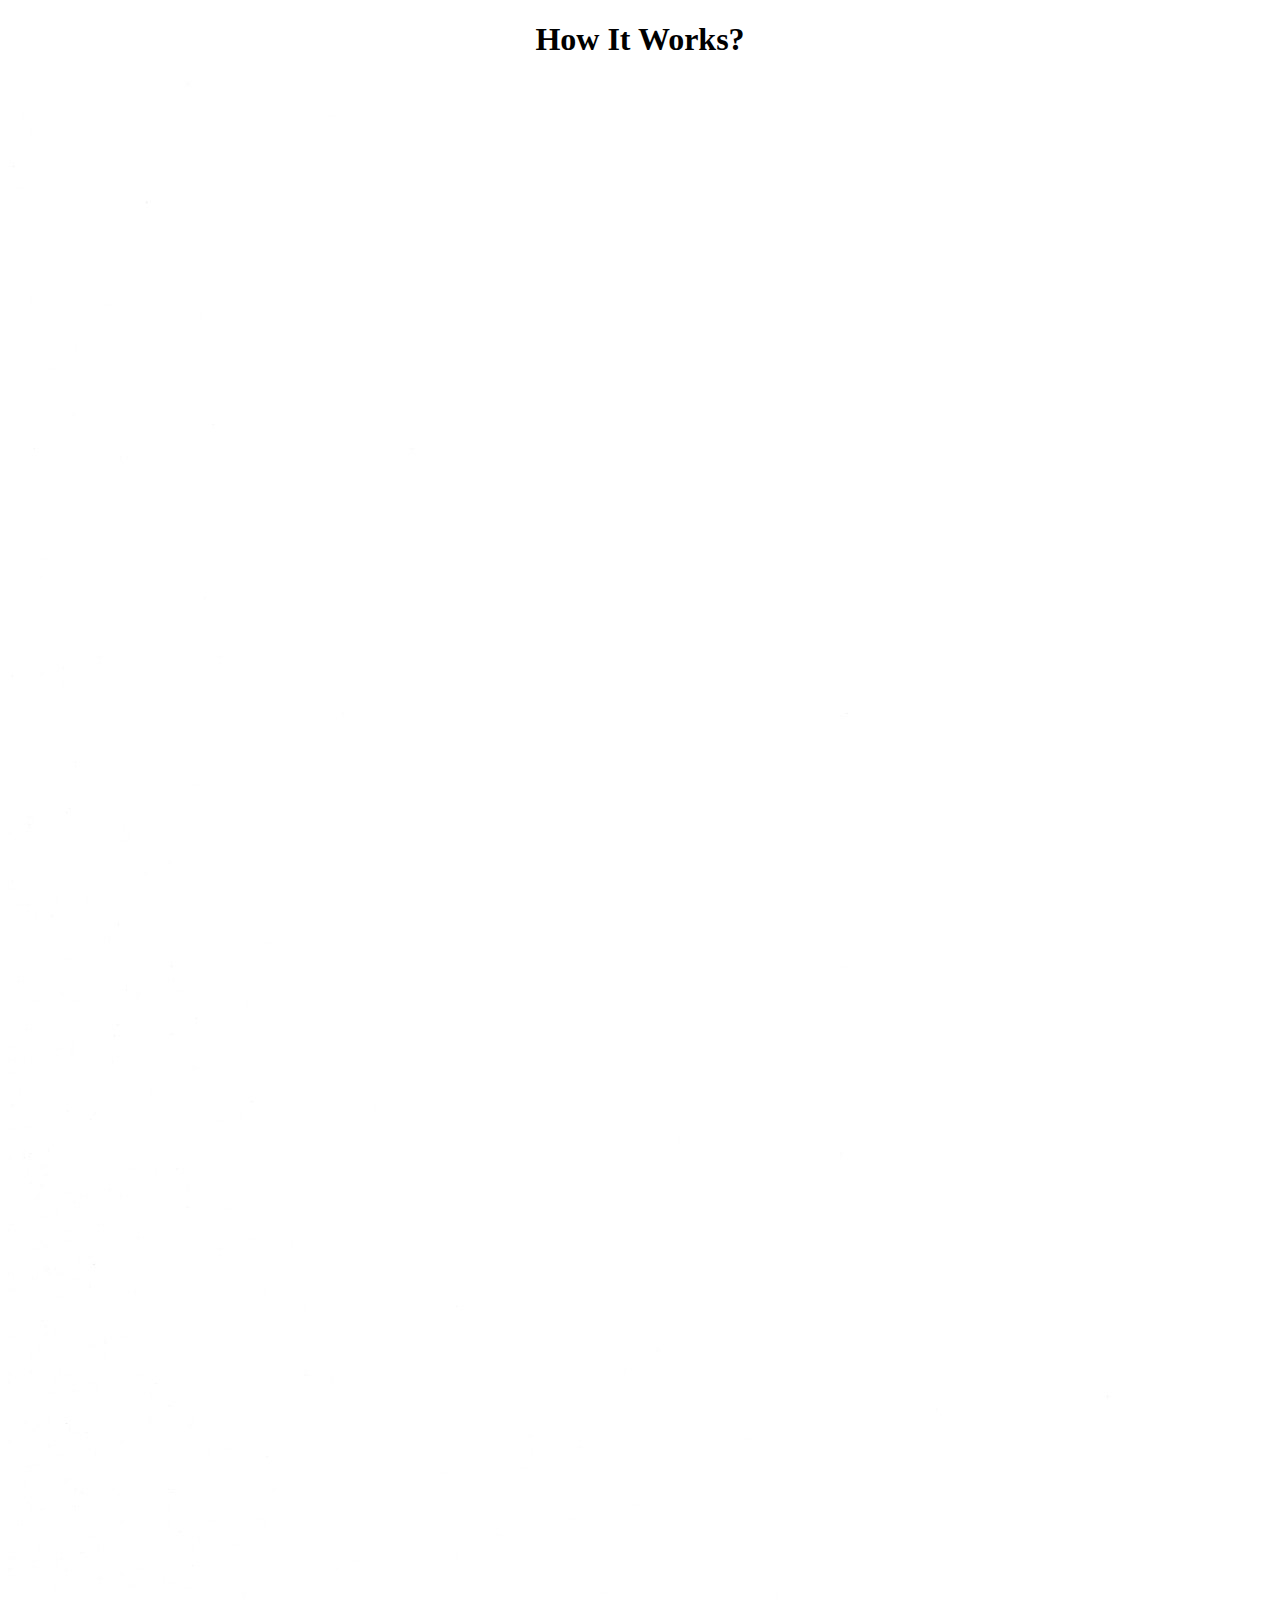
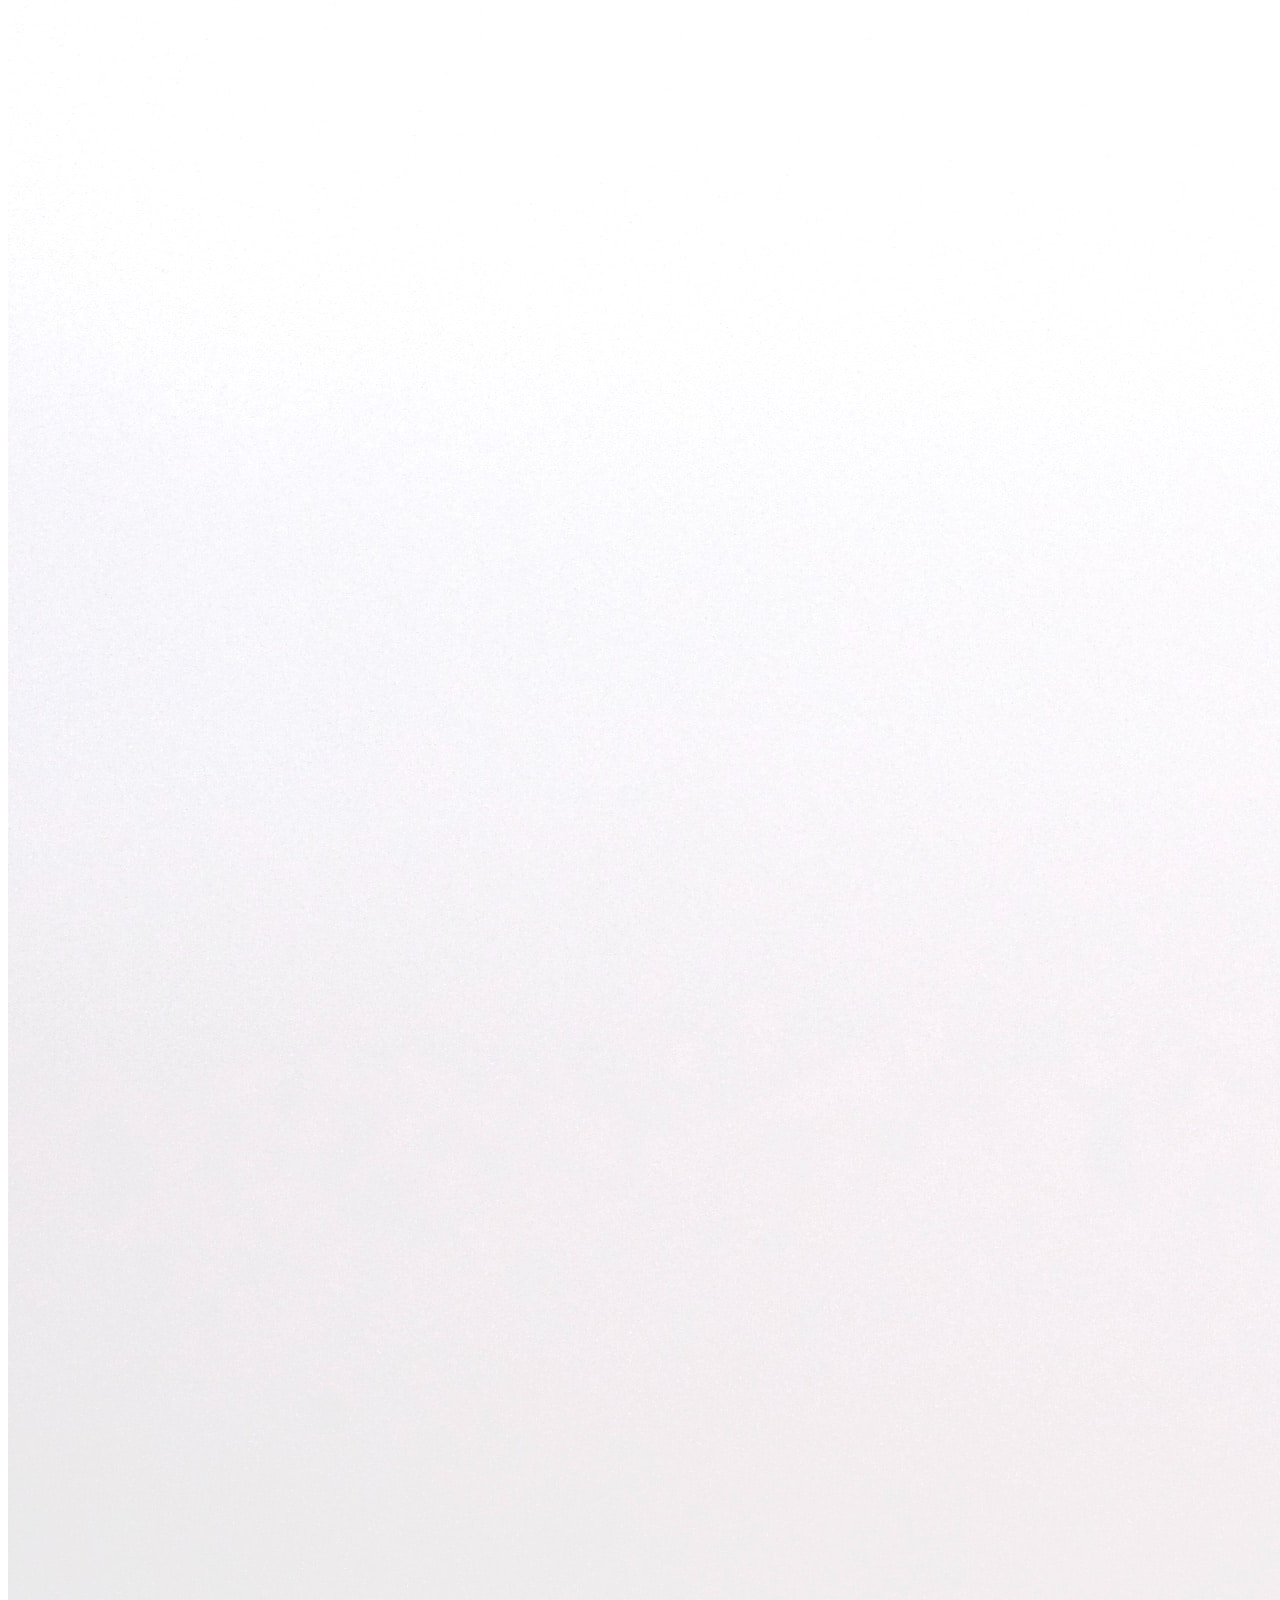
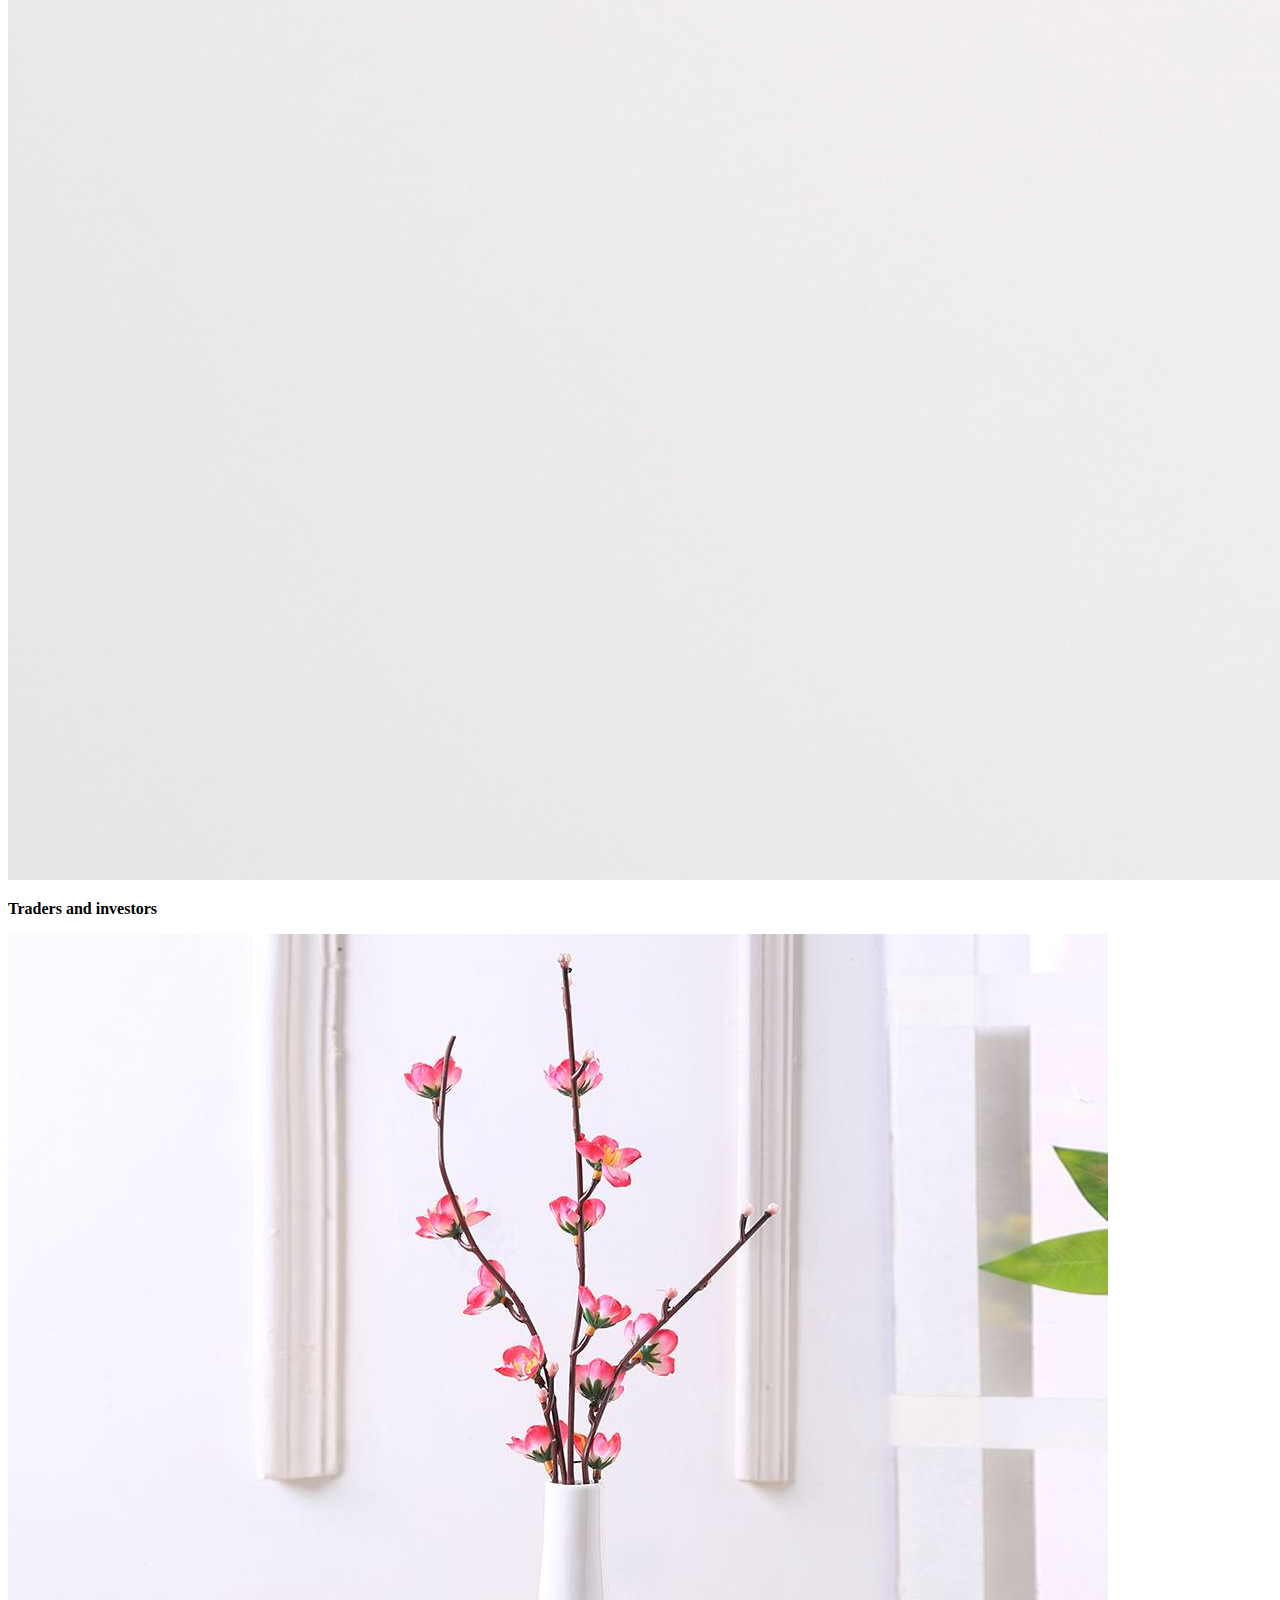
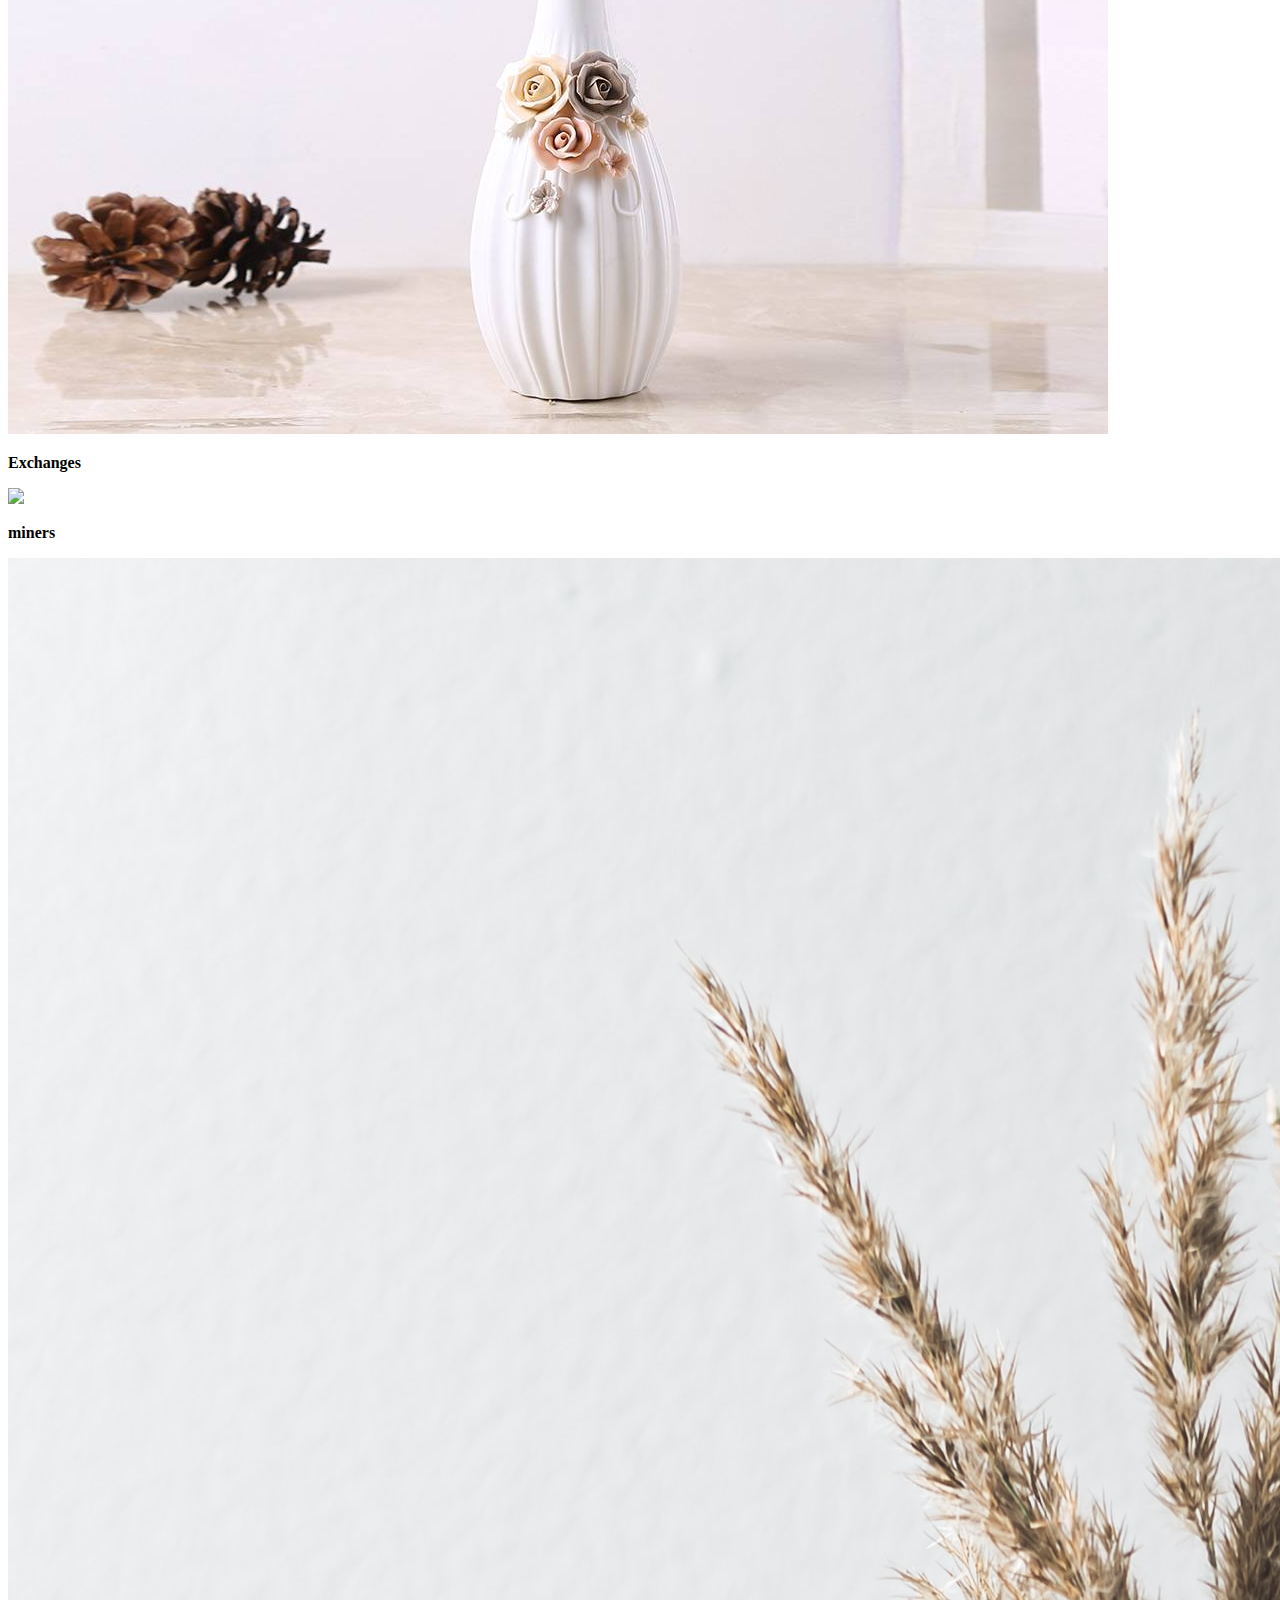
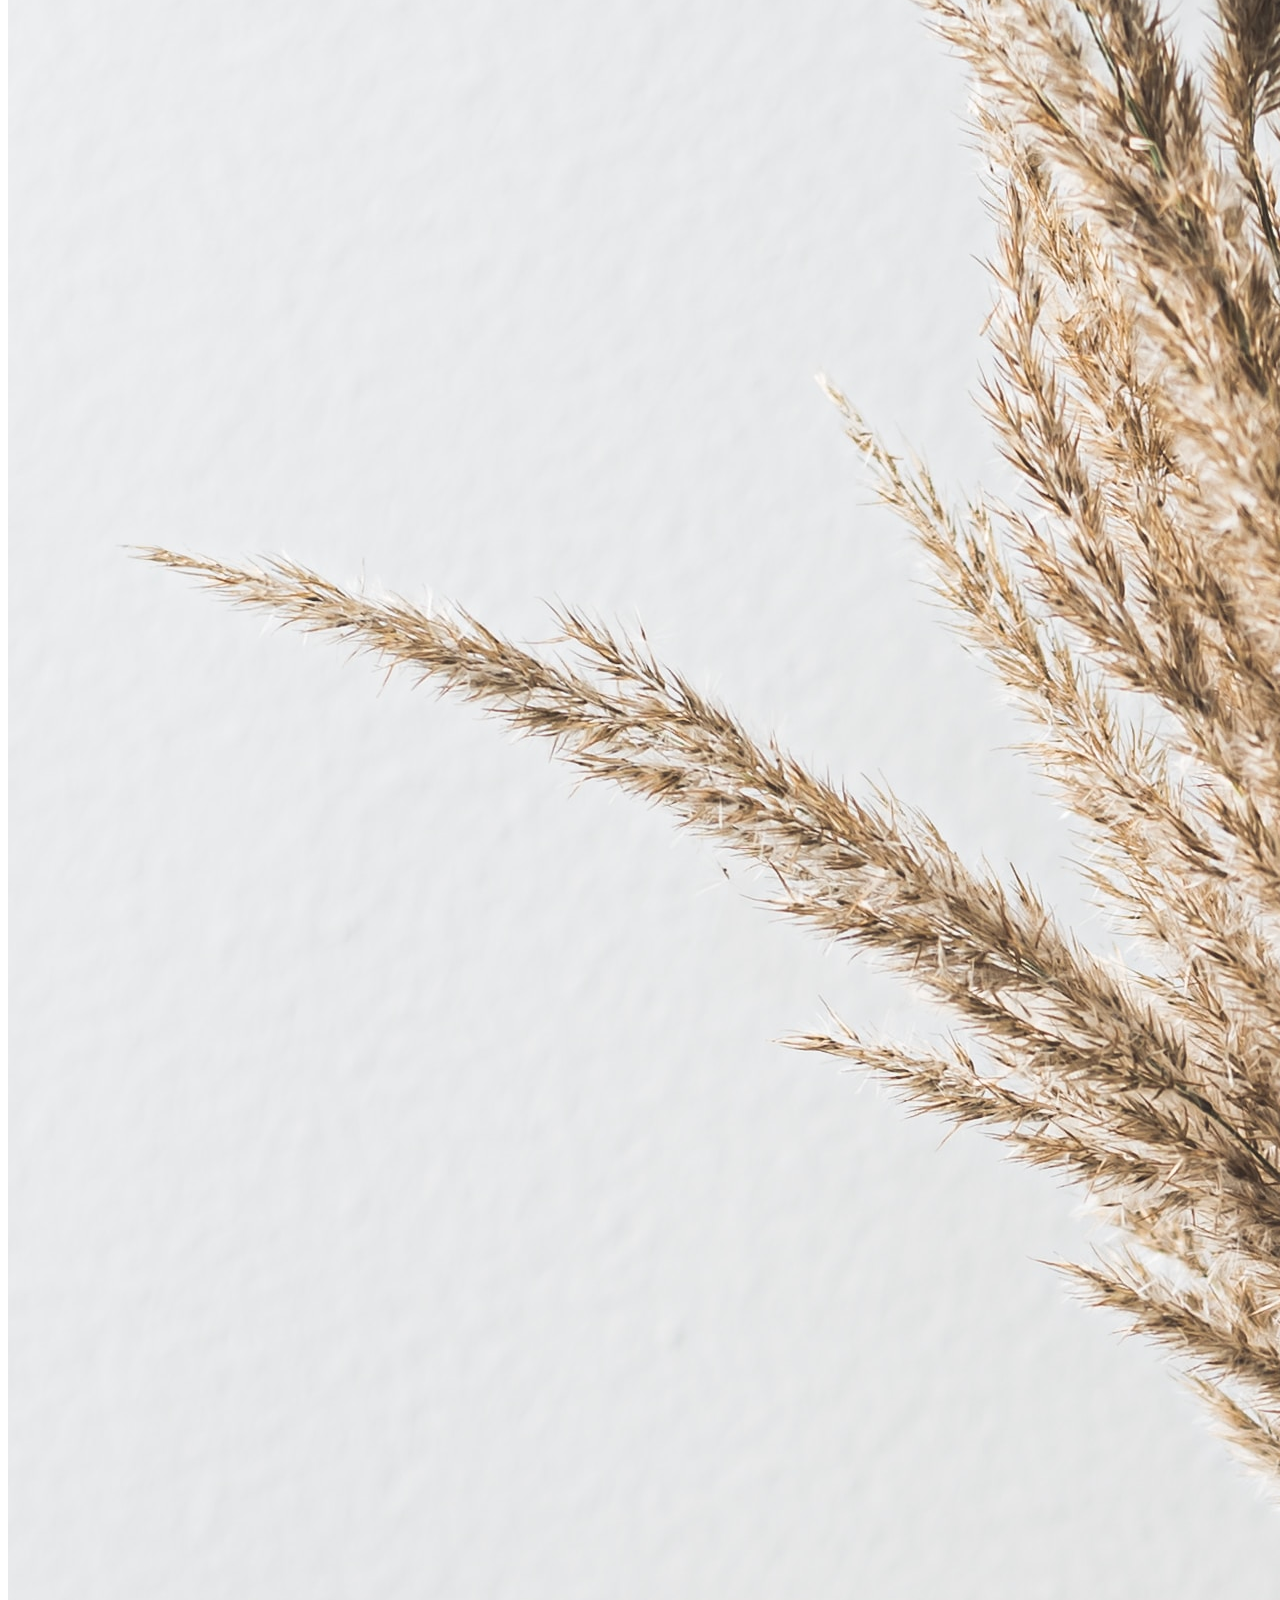
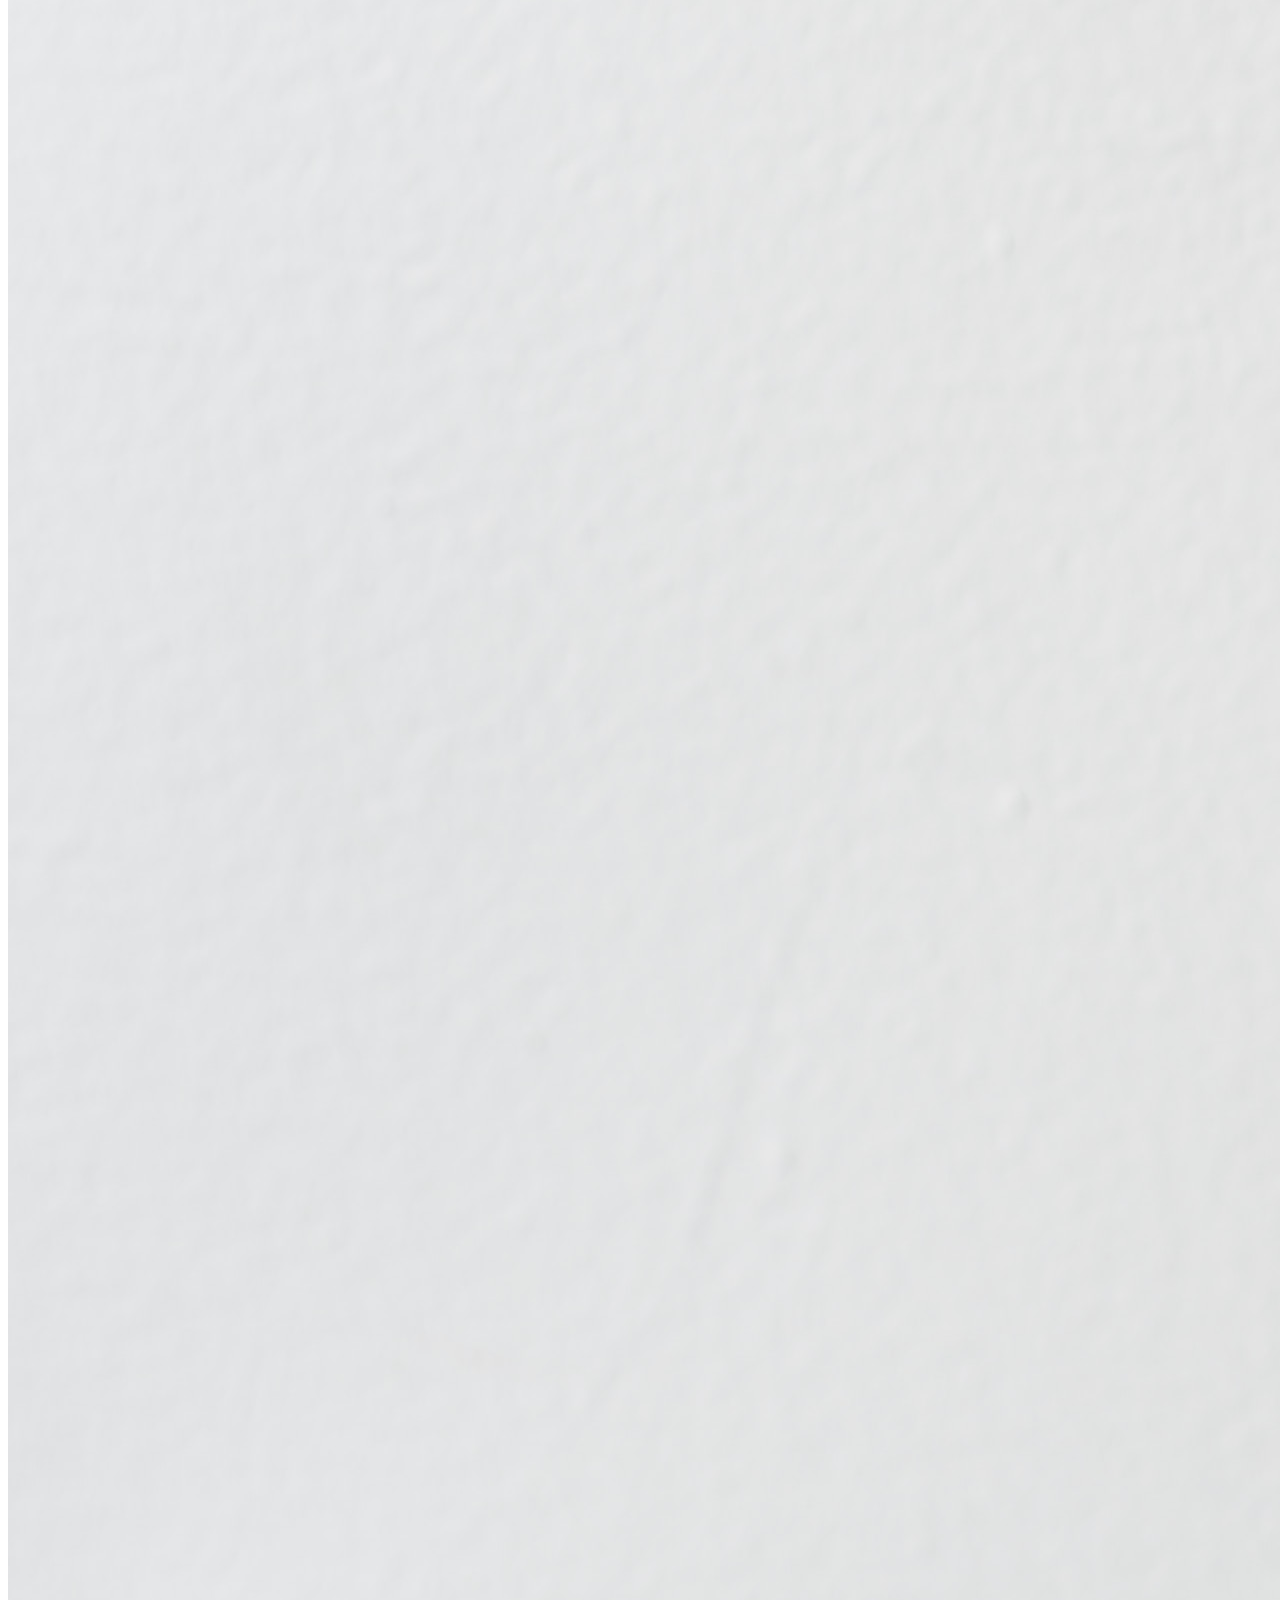
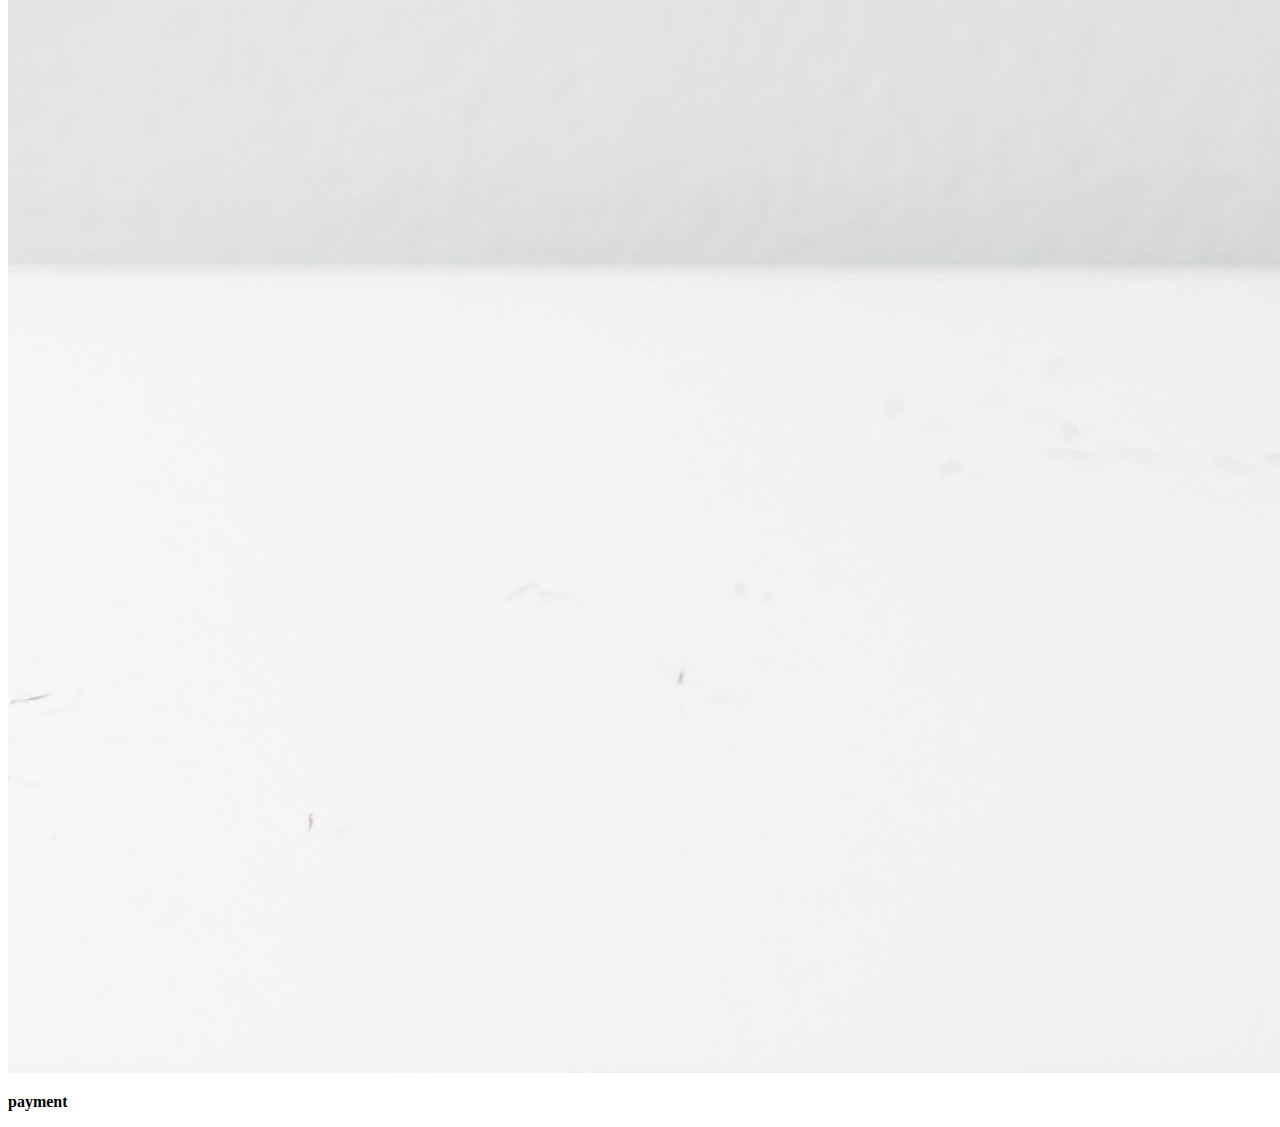
==== commit 36392655: "KKKKKKKKKKKKKKKKKKKK" ====
--- a/1.html
+++ b/1.html
@@ -41,19 +41,45 @@
     </style>
 </head>
 <body>
-    <!-- Container for the grid -->
-    <div class="image-grid">
-        <!-- Individual items -->
-        <div class="image-item">
-            <img src="images/cimg_1.jpg" alt="Product 1">
+    <div class="img_main">
+        <div class="img_heading">
+            <div class="headinggg">
+                <center><h1><b>How It Works?</b></h1></center>
+            </div>
         </div>
-        <div class="image-item">
-            <img src="images/cimg_2.jpg" alt="Product 2">
+        <div class="img_container">
+            <div class="img_2nd_con">
+
+                <div class="image">
+                    <div class="img">
+                        <img src="images/cimg_1.jpg">
+                        <p><b>Traders and investors</b></p>
+                    </div>
+                </div>
+                <div class="image">
+                    <div class="img">
+                        <img src="images/img_2">
+                        <p><b>Exchanges</b></p>
+                    </div>
+                </div>
+                <div class="image">
+                    <div class="img">
+                        <img src="images/mimg_8.jpg">
+                        <p><b>miners</b></p>
+                    </div>
+                </div>
+                <div class="image">
+                    <div class="img">
+                        <img src="images/vimg_6.jpg">
+                        <p><b>payment</b></p>
+                    </div>
+                </div>
+            </div>
         </div>
-        <div class="image-item">
-            <img src="images/cimg_3.jpg" alt="Product 3">
-        </div>
-        <!-- Add more items as needed -->
+    </div>
+    </div>
+    </div>
+        
     </div>
 </body>
 </html>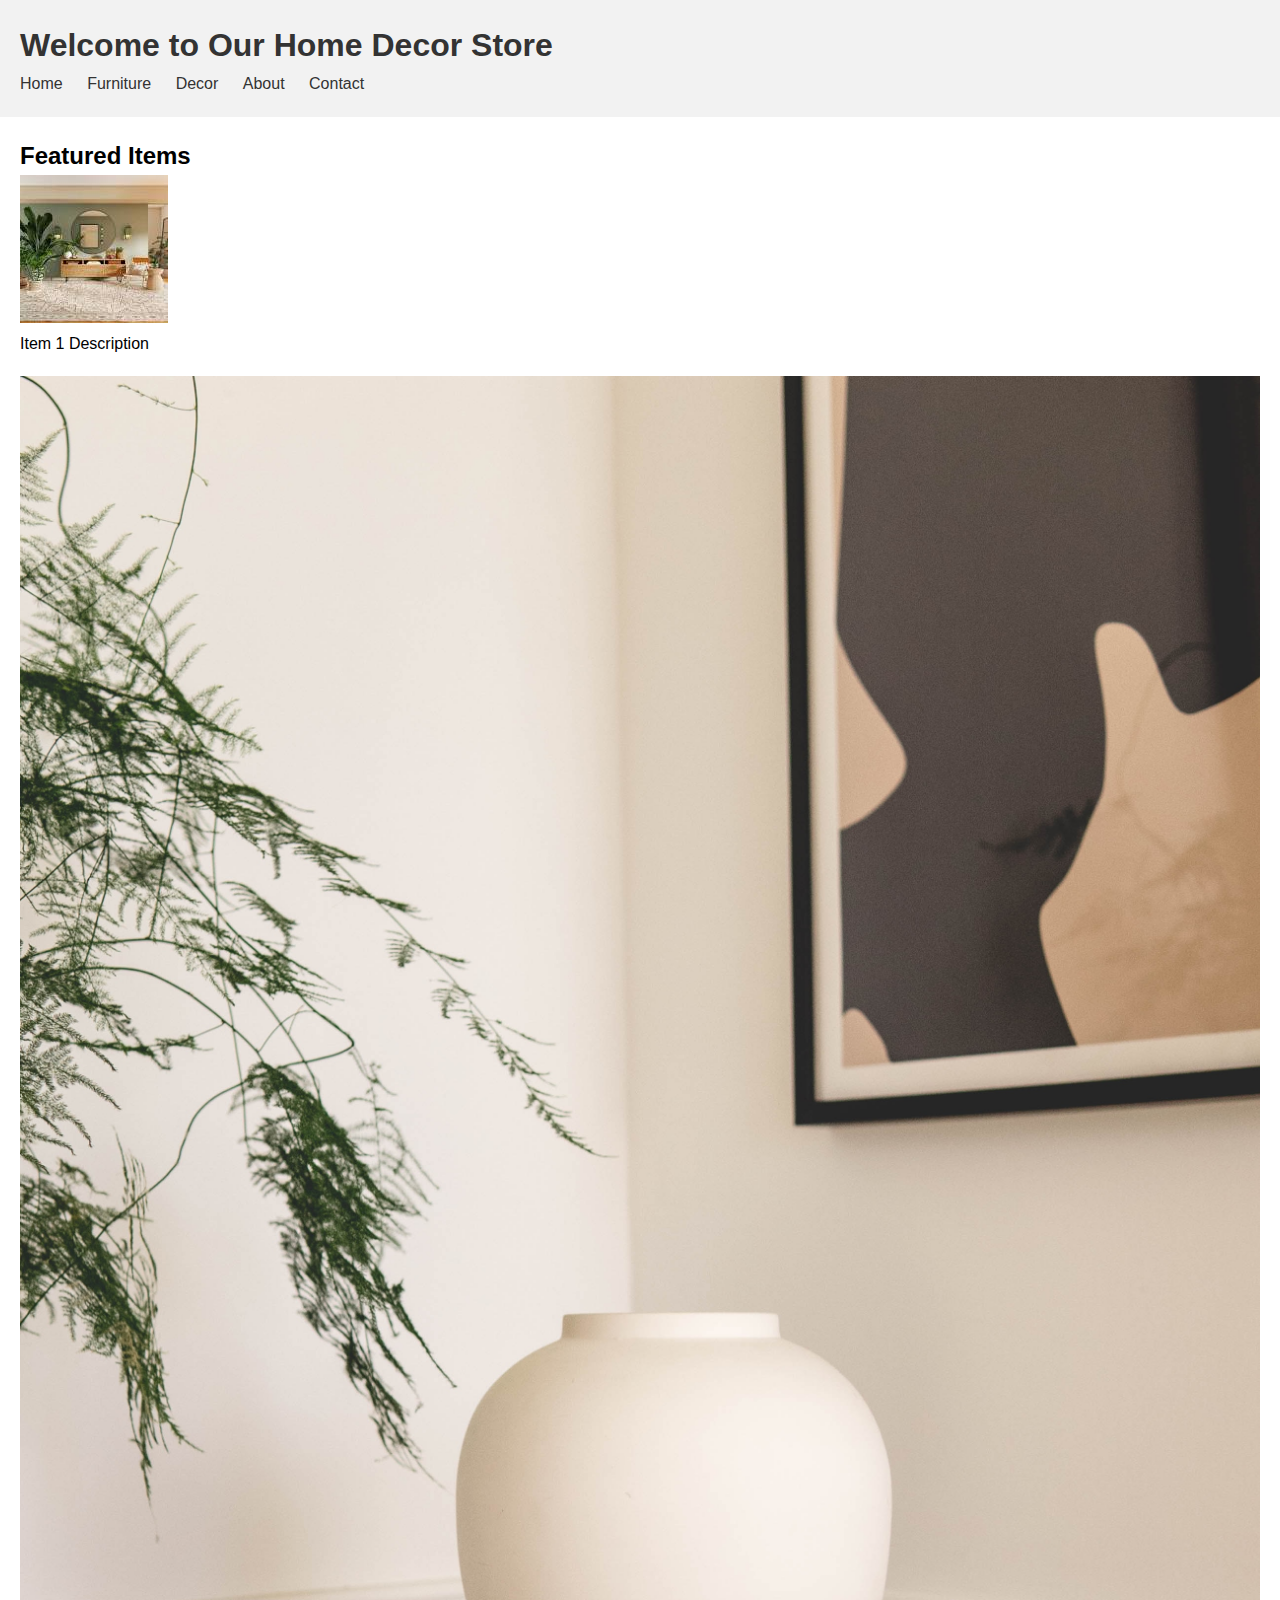
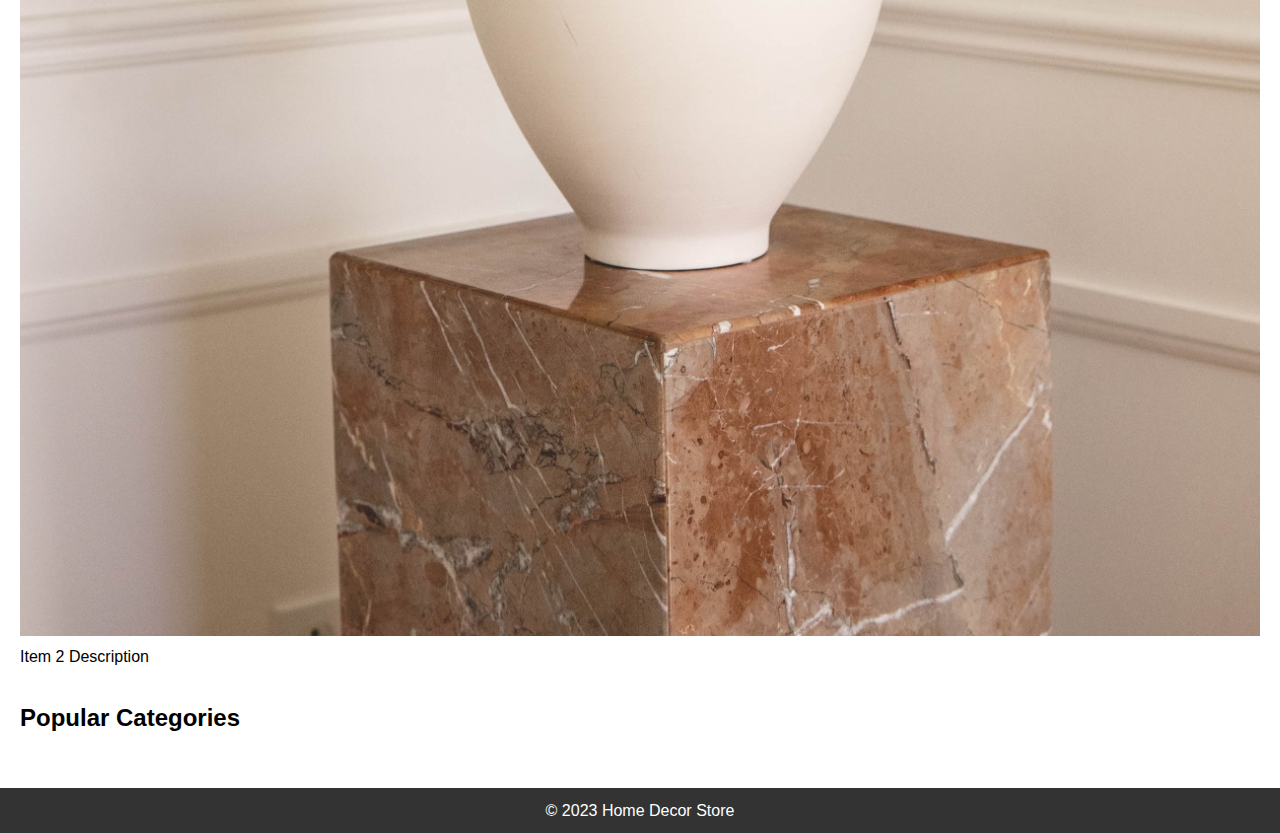
==== commit b0413c6a: "okkkkkkkk" ====
--- a/1.html
+++ b/1.html
@@ -1,4 +1,4 @@
-<!DOCTYPE html>
+<!-- <!DOCTYPE html>
 <html lang="en">
 <head>
     <meta charset="UTF-8">
@@ -82,4 +82,52 @@
         
     </div>
 </body>
+</html> -->
+
+
+<!DOCTYPE html>
+<html lang="en">
+<head>
+  <meta charset="UTF-8">
+  <title>Home Decor Website</title>
+  <link rel="stylesheet" href="1.css">
+</head>
+<body>
+  <header>
+    <h1>Welcome to Our Home Decor Store</h1>
+    <nav>
+      <ul>
+        <li><a href="#">Home</a></li>
+        <li><a href="#">Furniture</a></li>
+        <li><a href="#">Decor</a></li>
+        <li><a href="#">About</a></li>
+        <li><a href="#">Contact</a></li>
+      </ul>
+    </nav>
+  </header>
+
+  <main>
+    <section class="featured-items">
+      <h2>Featured Items</h2>
+      <div class="item">
+        <img src="images/home1_img.jpeg" alt="Item 1">
+        <p>Item 1 Description</p>
+      </div>
+      <div class="item">
+        <img src="images/vimg_1.jpg" alt="Item 2">
+        <p>Item 2 Description</p>
+      </div>
+      <!-- Add more items as needed -->
+    </section>
+
+    <section class="popular-categories">
+      <h2>Popular Categories</h2>
+      <!-- Categories and items go here -->
+    </section>
+  </main>
+
+  <footer>
+    <p>&copy; 2023 Home Decor Store</p>
+  </footer>
+</body>
 </html>--- a/1.css
+++ b/1.css
@@ -0,0 +1,58 @@
+/* Resetting default margin and padding */
+body, h1, h2, h3, ul, li, p {
+    margin: 0;
+    padding: 0;
+  }
+  
+  /* Basic styling */
+  body {
+    font-family: Arial, sans-serif;
+    line-height: 1.6;
+  }
+  
+  header {
+    background-color: #f2f2f2;
+    padding: 20px;
+  }
+  
+  header h1 {
+    color: #333;
+  }
+  
+  nav ul {
+    list-style: none;
+  }
+  
+  nav ul li {
+    display: inline;
+    margin-right: 20px;
+  }
+  
+  nav ul li a {
+    text-decoration: none;
+    color: #333;
+  }
+  
+  main {
+    padding: 20px;
+  }
+  
+  section {
+    margin-bottom: 30px;
+  }
+  
+  .item {
+    margin-bottom: 20px;
+  }
+  
+  .item img {
+    max-width: 100%;
+    height: auto;
+  }
+  
+  footer {
+    text-align: center;
+    background-color: #333;
+    color: #fff;
+    padding: 10px;
+  }